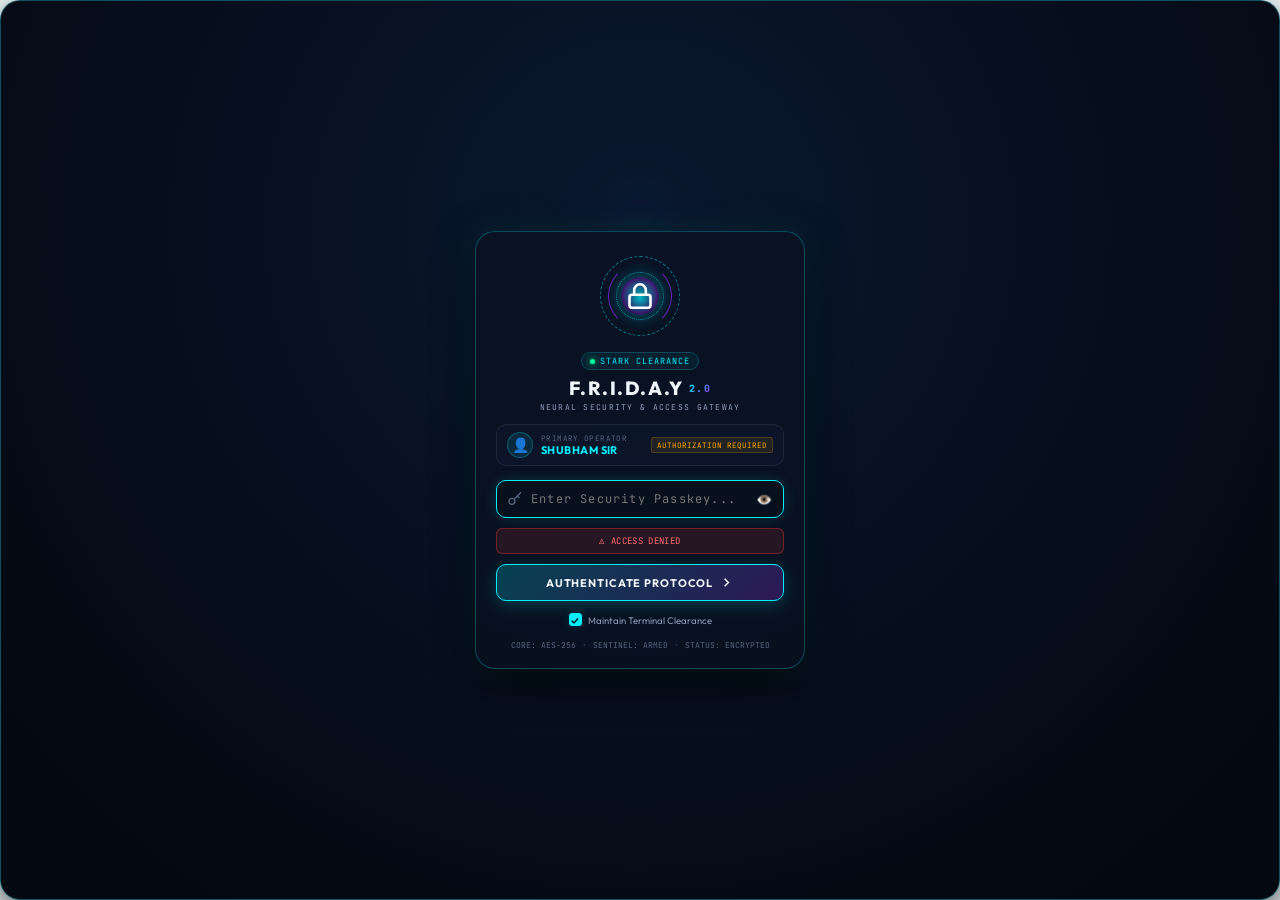
==== interface/index.html @ 2298be8c "production" ====
<!DOCTYPE html>
<html lang="en">
<head>
  <meta charset="UTF-8">
  <meta name="viewport" content="width=device-width, initial-scale=1.0">
  <title>F.R.I.D.A.Y</title>
  <link rel="preconnect" href="https://fonts.googleapis.com">
  <link rel="preconnect" href="https://fonts.gstatic.com" crossorigin>
  <link href="https://fonts.googleapis.com/css2?family=JetBrains+Mono:wght@400;500;700&family=Outfit:wght@300;400;500;600;700;800&display=swap" rel="stylesheet">
  <link rel="stylesheet" href="style.css">
</head>
<body class="mode-full theme-cyan">
  <!-- MINI FLOATING ORB (Visible when collapsed to corner) -->
  <div id="mini-orb-container" class="mini-orb-container" title="Click to open F.R.I.D.A.Y (Ctrl + Space)">
    <div class="mini-orb-halo"></div>
    <div class="mini-orb-core">
      <div class="mini-orb-ring ring-1"></div>
      <div class="mini-orb-ring ring-2"></div>
      <div class="mini-orb-nucleus"></div>
    </div>
  </div>

  <!-- FULL INTERACTIVE HUD PANEL -->
  <div id="widget-container" class="widget-container">
    <!-- DRAGGABLE HUD HEADER -->
    <header class="hud-header pywebview-drag-region">
      <div class="hud-branding">
        <div class="hud-logo-icon">
          <span class="arc-core-dot"></span>
        </div>
        <div class="hud-title-wrap">
          <div class="hud-title">F.R.I.D.A.Y<span class="hud-version">2.0</span></div>
          <div class="hud-subtitle">NEURAL INTERFACE ONLINE</div>
        </div>
      </div>

      <div class="hud-controls">
        <span class="hotkey-pill" title="Summon or dismiss anywhere">Ctrl+Space</span>

        <!-- EXPAND / SHRINK TOGGLE BUTTON -->
        <button id="btn-expand" class="ctrl-btn" title="Expand UI (Enlarge Workspace) / Shrink to Corner">
          <svg class="icon-expand" width="14" height="14" viewBox="0 0 24 24" fill="none" stroke="currentColor" stroke-width="2.2">
            <path d="M15 3h6v6M9 21H3v-6M21 3l-7 7M3 21l7-7"/>
          </svg>
          <svg class="icon-shrink hidden" width="14" height="14" viewBox="0 0 24 24" fill="none" stroke="currentColor" stroke-width="2.2">
            <path d="M4 14h6v6M20 10h-6V4M10 14L3 21M14 10l7-7"/>
          </svg>
        </button>

        <!-- LOCK TERMINAL BUTTON -->
        <button id="btn-lock" class="ctrl-btn" title="Lock Terminal (Security Gateway)">
          <svg width="14" height="14" viewBox="0 0 24 24" fill="none" stroke="currentColor" stroke-width="2.2">
            <rect x="3" y="11" width="18" height="11" rx="2" ry="2"/>
            <path d="M7 11V7a5 5 0 0 1 10 0v4"/>
          </svg>
        </button>

        <!-- MINI ORB COLLAPSE BUTTON -->
        <button id="btn-collapse" class="ctrl-btn" title="Collapse to Corner Orb">
          <svg width="14" height="14" viewBox="0 0 24 24" fill="none" stroke="currentColor" stroke-width="2.2">
            <circle cx="12" cy="12" r="8"/>
            <circle cx="12" cy="12" r="3"/>
          </svg>
        </button>

        <!-- MINIMIZE BUTTON -->
        <button id="btn-minimize" class="ctrl-btn" title="Hide (Press Ctrl+Space to reopen)">
          <svg width="14" height="14" viewBox="0 0 24 24" fill="none" stroke="currentColor" stroke-width="2.2"><line x1="5" y1="12" x2="19" y2="12"/></svg>
        </button>

        <!-- CLOSE BUTTON -->
        <button id="btn-close" class="ctrl-btn close-btn" title="Dismiss Widget">
          <svg width="14" height="14" viewBox="0 0 24 24" fill="none" stroke="currentColor" stroke-width="2.2"><line x1="18" y1="6" x2="6" y2="18"/><line x1="6" y1="6" x2="18" y2="18"/></svg>
        </button>
      </div>
    </header>

    <!-- HOLOGRAPHIC AUTHENTICATION GATEWAY (LOGIN OVERLAY) -->
    <div id="auth-login-overlay" class="auth-login-overlay">
      <div class="auth-scanline"></div>
      <div class="auth-card">
        <!-- HOLOGRAPHIC ARC REACTOR LOCK CORE -->
        <div class="auth-arc-hero">
          <div class="auth-holo-ring ring-outer"></div>
          <div class="auth-holo-ring ring-mid"></div>
          <div class="auth-holo-ring ring-inner"></div>
          <div class="auth-holo-core">
            <div class="auth-lock-symbol">
              <svg width="28" height="28" viewBox="0 0 24 24" fill="none" stroke="currentColor" stroke-width="2.2">
                <rect x="3" y="11" width="18" height="11" rx="2" ry="2"/>
                <path d="M7 11V7a5 5 0 0 1 10 0v4"/>
              </svg>
            </div>
          </div>
        </div>

        <div class="auth-branding-header">
          <div class="auth-security-badge">
            <span class="auth-pulse-dot"></span>
            <span>STARK CLEARANCE</span>
          </div>
          <h1 class="auth-main-title">F.R.I.D.A.Y <span class="auth-version-pill">2.0</span></h1>
          <p class="auth-sub-title">NEURAL SECURITY &amp; ACCESS GATEWAY</p>
        </div>

        <div class="auth-operator-card">
          <div class="auth-op-avatar">👤</div>
          <div class="auth-op-details">
            <span class="auth-op-label">PRIMARY OPERATOR</span>
            <span class="auth-op-name" id="auth-operator-name">SHUBHAM SIR</span>
          </div>
          <span class="auth-op-status">AUTHORIZATION REQUIRED</span>
        </div>

        <!-- AUTHENTICATION INPUT FORM -->
        <form id="auth-form" class="auth-input-form" onsubmit="return false;">
          <div class="auth-input-container">
            <div class="auth-input-icon">
              <svg width="16" height="16" viewBox="0 0 24 24" fill="none" stroke="currentColor" stroke-width="2">
                <circle cx="7.5" cy="15.5" r="4.5"/>
                <path d="M21 2l-9.6 9.6"/>
                <path d="M15.5 7.5l3 3"/>
              </svg>
            </div>
            <input 
              type="password" 
              id="auth-password-input" 
              class="auth-password-input" 
              placeholder="Enter Security Passkey..." 
              autocomplete="current-password"
              spellcheck="false"
              autofocus
            />
            <button type="button" id="btn-auth-toggle-pwd" class="auth-eye-btn" title="Show / Hide Passkey">👁️</button>
          </div>

          <div id="auth-alert-box" class="auth-alert-box hidden">
            <span class="auth-alert-icon">⚠️</span>
            <span id="auth-alert-msg">ACCESS DENIED</span>
          </div>

          <button type="submit" id="btn-auth-submit" class="auth-submit-btn">
            <span class="auth-btn-shine"></span>
            <span class="auth-btn-content">
              <span class="auth-btn-text">AUTHENTICATE PROTOCOL</span>
              <svg width="15" height="15" viewBox="0 0 24 24" fill="none" stroke="currentColor" stroke-width="2.5">
                <polyline points="9 18 15 12 9 6"/>
              </svg>
            </span>
          </button>

          <div class="auth-options-row">
            <label class="auth-remember-wrap" title="Keep session unlocked until locked manually">
              <input type="checkbox" id="auth-remember-check" checked>
              <span class="auth-custom-check"></span>
              <span>Maintain Terminal Clearance</span>
            </label>
          </div>
        </form>

        <div class="auth-security-footer">
          <span class="footer-telemetry-tag">CORE: AES-256</span>
          <span class="footer-telemetry-sep">•</span>
          <span class="footer-telemetry-tag">SENTINEL: ARMED</span>
          <span class="footer-telemetry-sep">•</span>
          <span class="footer-telemetry-tag">STATUS: ENCRYPTED</span>
        </div>
      </div>
    </div>

    <!-- HOLOGRAPHIC NAVIGATION BAR (PAGE TABS) -->
    <nav class="hud-nav-bar" id="hud-nav-bar">
      <button class="nav-tab active" data-view="core" id="tab-core" title="Holographic Arc Core">
        <span class="tab-icon">
          <svg width="15" height="15" viewBox="0 0 24 24" fill="none" stroke="currentColor" stroke-width="2">
            <circle cx="12" cy="12" r="9"/>
            <circle cx="12" cy="12" r="4"/>
            <line x1="12" y1="2" x2="12" y2="6"/>
            <line x1="12" y1="18" x2="12" y2="22"/>
            <line x1="2" y1="12" x2="6" y2="12"/>
            <line x1="18" y1="12" x2="22" y2="12"/>
          </svg>
        </span>
        <span class="tab-label">Home</span>
        <span class="tab-glow"></span>
      </button>

      <button class="nav-tab" data-view="chat" id="tab-chat" title="AI Chatbot Interface">
        <span class="tab-icon">
          <svg width="15" height="15" viewBox="0 0 24 24" fill="none" stroke="currentColor" stroke-width="2">
            <path d="M21 15a2 2 0 0 1-2 2H7l-4 4V5a2 2 0 0 1 2-2h14a2 2 0 0 1 2 2z"/>
          </svg>
        </span>
        <span class="tab-label">Chatbot</span>
        <span class="tab-glow"></span>
      </button>

      <button class="nav-tab" data-view="live" id="tab-live" title="Live Multimodal Vision Mode">
        <span class="tab-icon">
          <svg width="15" height="15" viewBox="0 0 24 24" fill="none" stroke="currentColor" stroke-width="2">
            <path d="M23 7l-7 5 7 5V7z"/>
            <rect x="1" y="5" width="15" height="14" rx="2" ry="2"/>
          </svg>
        </span>
        <span class="tab-label">Live</span>
        <span class="tab-glow"></span>
      </button>

      <button class="nav-tab" data-view="settings" id="tab-settings" title="Assistant Settings">
        <span class="tab-icon">
          <svg width="15" height="15" viewBox="0 0 24 24" fill="none" stroke="currentColor" stroke-width="2">
            <circle cx="12" cy="12" r="3"/>
            <path d="M19.4 15a1.65 1.65 0 0 0 .33 1.82l.06.06a2 2 0 0 1 0 2.83 2 2 0 0 1-2.83 0l-.06-.06a1.65 1.65 0 0 0-1.82-.33 1.65 1.65 0 0 0-1 1.51V21a2 2 0 0 1-2 2 2 2 0 0 1-2-2v-.09A1.65 1.65 0 0 0 9 19.4a1.65 1.65 0 0 0-1.82.33l-.06.06a2 2 0 0 1-2.83 0 2 2 0 0 1 0-2.83l.06-.06a1.65 1.65 0 0 0 .33-1.82 1.65 1.65 0 0 0-1.51-1H3a2 2 0 0 1-2-2 2 2 0 0 1 2-2h.09A1.65 1.65 0 0 0 4.6 9a1.65 1.65 0 0 0-.33-1.82l-.06-.06a2 2 0 0 1 0-2.83 2 2 0 0 1 2.83 0l.06.06a1.65 1.65 0 0 0 1.82.33H9a1.65 1.65 0 0 0 1-1.51V3a2 2 0 0 1 2-2 2 2 0 0 1 2 2v.09a1.65 1.65 0 0 0 1 1.51 1.65 1.65 0 0 0 1.82-.33l.06-.06a2 2 0 0 1 2.83 0 2 2 0 0 1 0 2.83l-.06.06a1.65 1.65 0 0 0-.33 1.82V9a1.65 1.65 0 0 0 1.51 1H21a2 2 0 0 1 2 2 2 2 0 0 1-2 2h-.09a1.65 1.65 0 0 0-1.51 1z"/>
          </svg>
        </span>
        <span class="tab-label">Settings</span>
        <span class="tab-glow"></span>
      </button>

      <button class="nav-tab" data-view="profile" id="tab-profile" title="Operator Profile">
        <span class="tab-icon">
          <svg width="15" height="15" viewBox="0 0 24 24" fill="none" stroke="currentColor" stroke-width="2">
            <path d="M20 21v-2a4 4 0 0 0-4-4H8a4 4 0 0 0-4 4v2"/>
            <circle cx="12" cy="7" r="4"/>
          </svg>
        </span>
        <span class="tab-label">Profile</span>
        <span class="tab-glow"></span>
      </button>
      <div class="nav-indicator" id="nav-indicator"></div>
    </nav>

    <!-- STATUS TELEMETRY STRIP -->
    <div class="telemetry-bar">
      <div class="telemetry-item">
        <span class="pulse-dot green" id="status-pulse-dot"></span>
        <span id="tel-status">SYSTEM NOMINAL</span>
      </div>
      <div class="telemetry-item">
        <svg width="12" height="12" viewBox="0 0 24 24" fill="none" stroke="currentColor" stroke-width="2"><rect x="1" y="6" width="18" height="12" rx="2"/><line x1="23" y1="11" x2="23" y2="13"/></svg>
        <span id="tel-battery">BATTERY: --%</span>
      </div>
      <div class="telemetry-item" id="tel-mode-indicator">
        <span class="mode-badge" id="tel-mode-badge">NEURAL ONLINE</span>
      </div>
    </div>

    <!-- MAIN VIEWS CONTAINER -->
    <main class="views-wrapper" id="views-wrapper">
      
      <!-- ============================================================== -->
      <!-- VIEW 1: ANIMATED GLOWING UI (HOME / CORE HUD) -->
      <!-- ============================================================== -->
      <section class="view-pane active" id="view-core">
        <div class="core-view-container">
          
          <!-- HOLOGRAPHIC ARC REACTOR HERO STAGE -->
          <div class="arc-reactor-stage" id="arc-reactor-stage">
            <div class="hud-holo-ring ring-outer"></div>
            <div class="hud-holo-ring ring-ticks"></div>
            <div class="hud-holo-ring ring-mid"></div>
            <div class="hud-holo-ring ring-counter"></div>

            <!-- Glowing Canvas for Plasma Vortex & Particles -->
            <div class="arc-canvas-box">
              <canvas id="orb-canvas" width="340" height="190"></canvas>
            </div>

            <!-- Central Interactive Core Orb Button -->
            <div class="arc-core-nucleus-btn" id="btn-core-voice" title="Click to Speak or Summon F.R.I.D.A.Y">
              <div class="nucleus-wave-ring wave-1"></div>
              <div class="nucleus-wave-ring wave-2"></div>
              <div class="nucleus-inner-orb">
                <span class="nucleus-symbol"></span>
              </div>
            </div>

            <!-- State HUD Badge -->
            <div class="arc-state-badge" id="orb-state-badge">
              <span class="state-beacon"></span>
              <span id="orb-state-text">F.R.I.D.A.Y</span>
            </div>
          </div>

          <!-- AUDIO FREQUENCY VISUALIZER STRIP -->
          <div class="frequency-visualizer-container">
            <canvas id="freq-canvas" width="340" height="32"></canvas>
          </div>

          <!-- OPERATING PROTOCOL / MODE SELECTOR (1-Click Mode Shifting) -->
          <div class="mode-selector-wrapper">
            <div class="mode-selector-label">
              <div class="mode-label-left">
                <span class="mode-active-dot"></span>
                <span class="mode-title-text">ACTIVE MODE:</span>
                <span class="active-mode-badge" id="hud-active-mode-badge">TEXT</span>
              </div>
              <div class="mode-status-info" id="mode-status-info">Ready for directives</div>
            </div>
            <div class="mode-pills-grid">
              <button class="mode-pill-btn active" data-mode="text" id="pill-mode-text" title="Keyboard Text Command Mode">
                <span class="pill-icon">⌨️</span>
                <span class="pill-text">Text</span>
              </button>
              <button class="mode-pill-btn" data-mode="voice" id="pill-mode-voice" title="Direct Speech Recognition Mode">
                <span class="pill-icon">🎙️</span>
                <span class="pill-text">Voice</span>
              </button>
              <button class="mode-pill-btn" data-mode="wakeword" id="pill-mode-wakeword" title="Hands-Free Background 'Hey Friday' Listener">
                <span class="pill-icon">⚡</span>
                <span class="pill-text">Wake-Word</span>
              </button>
            </div>

            <!-- Active Live Vision Ticker / Stop Pill (Visible only when live mode is active) -->
            <div class="live-active-banner hidden" id="live-active-banner">
              <div class="live-pulse-anim"></div>
              <span class="live-feed-text" id="live-feed-status-text">LIVE MULTIMODAL STREAM ACTIVE</span>
              <button class="live-stop-btn" id="btn-stop-live" title="Stop Live Vision Stream">Stop Feed ✕</button>
            </div>
          </div>

          <!-- SYSTEM TELEMETRY HUD TILES -->
          <div class="telemetry-grid">
            <div class="tel-card">
              <span class="tel-label">CPU LOAD</span>
              <span class="tel-val" id="tel-cpu">OPTIMAL</span>
            </div>
            <div class="tel-card">
              <span class="tel-label">SENTINEL</span>
              <span class="tel-val highlight" id="tel-sentinel">ONLINE</span>
            </div>
            <div class="tel-card">
              <span class="tel-label">SYSTEM TOOLS</span>
              <span class="tel-val" id="tel-tools">42 ACTIVE</span>
            </div>
            <div class="tel-card">
              <span class="tel-label">SECURITY</span>
              <span class="tel-val level" id="tel-security">SECURED</span>
            </div>
          </div>

          <!-- QUICK VOICE ACTION TILES -->
          <div class="action-grid-title">RAPID DIRECTIVES</div>
          <div class="quick-action-grid">
            <button class="action-tile" data-action="briefing">
              <span class="tile-icon">🌅</span>
              <div class="tile-text">
                <span class="tile-name">Executive Briefing</span>
                <span class="tile-sub">Daily Schedule & News</span>
              </div>
            </button>
            <button class="action-tile" data-prompt="What is your current system status, CPU load, and battery?">
              <span class="tile-icon">⚡</span>
              <div class="tile-text">
                <span class="tile-name">System Diagnostics</span>
                <span class="tile-sub">Battery, CPU, Memory</span>
              </div>
            </button>
            <button class="action-tile" data-prompt="Take a screenshot of my screen right now.">
              <span class="tile-icon">📸</span>
              <div class="tile-text">
                <span class="tile-name">Screen Capture</span>
                <span class="tile-sub">Instant Screenshot</span>
              </div>
            </button>
            <button class="action-tile" data-prompt="What is the latest headline news today?">
              <span class="tile-icon">🌐</span>
              <div class="tile-text">
                <span class="tile-name">Live Intel / News</span>
                <span class="tile-sub">Search Web & Feeds</span>
              </div>
            </button>
            <button class="action-tile" data-prompt="What is the weather forecast right now?">
              <span class="tile-icon">🌤️</span>
              <div class="tile-text">
                <span class="tile-name">Weather Report</span>
                <span class="tile-sub">Forecast & Climate</span>
              </div>
            </button>
            <button class="action-tile" data-action="open-chat">
              <span class="tile-icon">💬</span>
              <div class="tile-text">
                <span class="tile-name">Launch Chatbot</span>
                <span class="tile-sub">Interactive Conversation</span>
              </div>
            </button>
          </div>

          <!-- QUICK QUERY PROMPT DOCK (Direct from Core view) -->
          <div class="core-input-pill">
            <input type="text" id="core-quick-input" placeholder="Type a directive or click Arc Core to speak..." autocomplete="off">
            <button id="btn-core-send" class="core-send-btn" title="Send Directive">
              <svg width="15" height="15" viewBox="0 0 24 24" fill="none" stroke="currentColor" stroke-width="2.5"><polyline points="9 18 15 12 9 6"/></svg>
            </button>
          </div>

        </div>
      </section>

      <!-- ============================================================== -->
      <!-- VIEW 2: DEDICATED CHATBOT PAGE -->
      <!-- ============================================================== -->
      <section class="view-pane" id="view-chat">
        <div class="chat-view-container">
          
          <!-- LIVE TOOL EXECUTION TICKER -->
          <div id="tool-activity-banner" class="tool-activity-banner hidden">
            <div class="tool-spinner"></div>
            <div class="tool-info">
              <span class="tool-label">EXECUTING DIRECTIVE</span>
              <span id="tool-name-text" class="tool-name">Search Web...</span>
            </div>
          </div>

          <!-- REALTIME SPEECH INTERRUPTER BANNER -->
          <div id="chat-interrupter-banner" class="chat-interrupter-banner hidden" title="Click or Press Esc to Interrupt Speech">
            <div class="interrupter-left">
              <span class="pulse-dot red" style="background:#ff0055; box-shadow:0 0 8px #ff0055;"></span>
              <span id="speaking-preview-text">🔊 F.R.I.D.A.Y IS SPEAKING...</span>
            </div>
            <div class="interrupter-action">
              <span>⏹️ STOP SPEECH (Esc)</span>
            </div>
          </div>

          <!-- CONVERSATION CHAT FEED -->
          <div class="chat-viewport" id="chat-viewport">
            <div class="chat-messages" id="chat-messages">
              <div class="message-row assistant-row" data-raw-text="Good day, Sir. All cognitive neural networks, tool guards, and background sentinels are operational. How may I assist you today? You can type your command below, speak with the mic, or shift operating modes anytime.">
                <div class="avatar-cell">
                  <div class="assistant-avatar">
                    <span class="avatar-glow"></span>
                    <span class="avatar-letter">F</span>
                  </div>
                </div>
                <div class="message-content">
                  <div class="message-sender">
                    <span>F.R.I.D.A.Y</span>
                    <span class="msg-time">Online</span>
                    <div class="msg-actions-group">
                      <button class="msg-copy-btn" title="Copy response" data-copy-type="assistant" aria-label="Copy response">
                        <svg class="copy-icon" width="12" height="12" viewBox="0 0 24 24" fill="none" stroke="currentColor" stroke-width="2">
                          <rect x="9" y="9" width="13" height="13" rx="2" ry="2"></rect>
                          <path d="M5 15H4a2 2 0 0 1-2-2V4a2 2 0 0 1 2-2h9a2 2 0 0 1 2 2v1"></path>
                        </svg>
                        <svg class="check-icon hidden" width="12" height="12" viewBox="0 0 24 24" fill="none" stroke="currentColor" stroke-width="2.5">
                          <polyline points="20 6 9 17 4 12"></polyline>
                        </svg>
                        <span class="copy-tooltip">Copy Response</span>
                      </button>
                    </div>
                  </div>
                  <div class="message-bubble assistant-bubble">
                    <p>Good day, Sir. All cognitive neural networks, tool guards, and background sentinels are operational.</p>
                    <p class="sub-text">How may I assist you today? You can type your command below, speak with the mic, or shift operating modes anytime.</p>
                  </div>
                </div>
              </div>
            </div>
          </div>

          <!-- QUICK ACTION CHIPS -->
          <div class="quick-chips-scroll">
            <button class="chip-btn" data-action="briefing">
              <span>🌅</span> Morning Briefing
            </button>
            <button class="chip-btn" data-prompt="What is your current system and battery status?">
              <span>⚡</span> System Status
            </button>
            <button class="chip-btn" data-prompt="What is the current weather forecast?">
              <span>🌤️</span> Weather
            </button>
            <button class="chip-btn" data-prompt="Take a screenshot of my current screen.">
              <span>📸</span> Screenshot
            </button>
            <button class="chip-btn" data-action="clear-chat">
              <span>🧹</span> Clear Chat
            </button>
          </div>

          <!-- CHAT INPUT DOCK -->
          <div class="hud-footer">
            <div class="input-glow-wrapper">
              <textarea
                id="query-input"
                class="query-input"
                placeholder="Ask F.R.I.D.A.Y anything, or speak... (Enter to send)"
                rows="1"
                autocomplete="off"
              ></textarea>

              <div class="footer-actions">
                <!-- Voice Recognition Mic Toggle -->
                <button id="btn-mic" class="action-btn mic-btn" title="Hold or Click to Speak">
                  <div class="mic-ripple"></div>
                  <svg class="mic-icon" width="18" height="18" viewBox="0 0 24 24" fill="none" stroke="currentColor" stroke-width="2">
                    <path d="M12 2a3 3 0 0 0-3 3v7a3 3 0 0 0 6 0V5a3 3 0 0 0-3 3z"/>
                    <path d="M19 10v2a7 7 0 0 1-14 0v-2"/>
                    <line x1="12" y1="19" x2="12" y2="22"/>
                    <line x1="8" y1="22" x2="16" y2="22"/>
                  </svg>
                </button>

                <!-- Audio Voice Toggle (TTS Mute/Unmute) -->
                <button id="btn-audio-toggle" class="action-btn audio-btn active" title="Toggle Voice Output (Speaking ON)">
                  <svg class="sound-on" width="18" height="18" viewBox="0 0 24 24" fill="none" stroke="currentColor" stroke-width="2">
                    <polygon points="11 5 6 9 2 9 2 15 6 15 11 19 11 5"/>
                    <path d="M19.07 4.93a10 10 0 0 1 0 14.14M15.54 8.46a5 5 0 0 1 0 7.07"/>
                  </svg>
                  <svg class="sound-off hidden" width="18" height="18" viewBox="0 0 24 24" fill="none" stroke="currentColor" stroke-width="2">
                    <polygon points="11 5 6 9 2 9 2 15 6 15 11 19 11 5"/>
                    <line x1="23" y1="9" x2="17" y2="15"/>
                    <line x1="17" y1="9" x2="23" y2="15"/>
                  </svg>
                </button>

                <!-- Submit / Send Button -->
                <button id="btn-send" class="action-btn send-btn" title="Send Directive (Enter)">
                  <svg width="18" height="18" viewBox="0 0 24 24" fill="none" stroke="currentColor" stroke-width="2.2">
                    <line x1="22" y1="2" x2="11" y2="13"/>
                    <polygon points="22 2 15 22 11 13 2 9 22 2"/>
                  </svg>
                </button>
              </div>
            </div>
          </div>

        </div>
      </section>

      <!-- ============================================================== -->
      <!-- VIEW 3: DEDICATED LIVE MULTIMODAL VISION MODE -->
      <!-- ============================================================== -->
      <section class="view-pane" id="view-live">
        <div class="live-view-container">
          <!-- F.R.I.D.A.Y HOLOGRAPHIC HUD HERO STAGE -->
          <div class="live-hud-stage arc-reactor-stage live-hud-reactor" id="live-hud-stage">
            <div class="hud-holo-ring ring-outer"></div>
            <div class="hud-holo-ring ring-ticks"></div>
            <div class="hud-holo-ring ring-mid"></div>
            <div class="hud-holo-ring ring-counter"></div>

            <!-- Central Interactive Core Orb Button -->
            <div class="arc-core-nucleus-btn live-hud-nucleus" id="btn-live-hud-core" title="F.R.I.D.A.Y Live HUD Core">
              <div class="nucleus-wave-ring wave-1"></div>
              <div class="nucleus-wave-ring wave-2"></div>
              <div class="nucleus-inner-orb">
                <span class="nucleus-symbol"></span>
              </div>
            </div>
          </div>

          <!-- CURRENT USER QUERY DISPLAY (Directly below Live HUD) -->
          <div class="live-user-query-container" id="live-user-query-container">
            <div class="live-query-header">
              <div class="live-query-header-left">
                <span class="live-query-pulse"></span>
                <span class="live-query-title">CURRENT USER QUERY</span>
              </div>
              <span class="live-query-source-badge" id="live-query-source-badge">STANDBY</span>
            </div>
            <div class="live-query-body">
              <span class="live-query-quote-mark">“</span>
              <p class="live-query-text empty" id="live-user-query-display">Awaiting voice or text directive...</p>
            </div>
          </div>

          <!-- Video Source Selector & Start / Stop Controls -->
          <div class="live-source-card">
            <div class="live-source-header">
              <span class="live-source-label">MULTIMODAL VISION SOURCE</span>
              <div class="live-telemetry-tag">
                <span class="live-status-dot" id="live-indicator-dot"></span>
                <span id="live-stream-status-badge">STATUS: STANDBY // IDLE</span>
              </div>
            </div>
            <div class="live-source-options">
              <button class="live-source-btn active" id="btn-src-screen" data-src="screen">
                <span class="src-icon">🖥️</span>
                <span class="src-name">Screen Vision</span>
              </button>
              <button class="live-source-btn" id="btn-src-camera" data-src="camera">
                <span class="src-icon">📷</span>
                <span class="src-name">Camera Stream</span>
              </button>
            </div>

            <div class="live-ctrl-actions">
              <button class="live-action-btn start-stream" id="btn-live-stream-start">
                <span>⚡</span> START LIVE STREAM
              </button>
              <button class="live-action-btn stop-stream" id="btn-live-stream-stop" disabled>
                <span>✕</span> TERMINATE STREAM
              </button>
            </div>
          </div>

          <!-- Live Interactive Command & Directive Input Bar -->
          <div class="live-input-bar">
            <span class="live-input-icon">⌨️</span>
            <input type="text" id="live-text-input" placeholder="Type directive to Friday in Live Mode..." autocomplete="off" />
            <button id="btn-live-send" title="Send Directive to Friday in Live Mode">
              <svg width="15" height="15" viewBox="0 0 24 24" fill="none" stroke="currentColor" stroke-width="2.5">
                <line x1="22" y1="2" x2="11" y2="13"/>
                <polygon points="22 2 15 22 11 13 2 9 22 2"/>
              </svg>
            </button>
          </div>

        </div>
      </section>

      <!-- ============================================================== -->
      <!-- VIEW 4: ASSISTANT SETTINGS & FULL API CONFIGURATION -->
      <!-- ============================================================== -->
      <section class="view-pane" id="view-settings">
        <div class="settings-scroll-container">
          
          <!-- OPERATING PROTOCOLS SECTION -->
          <div class="settings-section-card">
            <div class="section-title">
              <span class="sec-icon">⚡</span>
              <span>Operating Mode & Protocols</span>
            </div>

            <div class="setting-row">
              <div class="setting-meta">
                <span class="setting-name">Hands-Free Wake Word</span>
                <span class="setting-desc">Listen in background for "Hey Friday" summon trigger</span>
              </div>
              <label class="hud-toggle">
                <input type="checkbox" id="setting-wakeword-enabled">
                <span class="toggle-track"></span>
              </label>
            </div>

            <div class="setting-row">
              <div class="setting-meta">
                <span class="setting-name">Multimodal Live Vision Protocol</span>
                <span class="setting-desc">Stream real-time screen or camera frames via Gemini</span>
              </div>
              <div class="settings-btn-group">
                <button class="mini-hud-btn" id="btn-start-screen-vision">🖥️ Screen</button>
                <button class="mini-hud-btn" id="btn-start-camera-vision">📷 Camera</button>
              </div>
            </div>

            <div class="setting-row">
              <div class="setting-meta">
                <span class="setting-name">Proactive Executive Briefing</span>
                <span class="setting-desc">Trigger comprehensive audio-visual status overview</span>
              </div>
              <button class="mini-hud-btn" id="btn-trigger-briefing-settings">Launch Now</button>
            </div>

            <div class="setting-row">
              <div class="setting-meta">
                <span class="setting-name">Global Desktop Hotkey</span>
                <span class="setting-desc">Summon or dismiss anywhere on Windows</span>
              </div>
              <div class="hotkey-display-pill">Ctrl + Space</div>
            </div>
          </div>

          <!-- VOICE & SPEECH SYNTHESIS SECTION -->
          <div class="settings-section-card">
            <div class="section-title">
              <span class="sec-icon">🎙️</span>
              <span>Voice & Speech Synthesis</span>
            </div>
            
            <div class="setting-row">
              <div class="setting-meta">
                <span class="setting-name">Voice Audio Drive (TTS)</span>
                <span class="setting-desc">Enable spoken responses from F.R.I.D.A.Y</span>
              </div>
              <label class="hud-toggle">
                <input type="checkbox" id="setting-voice-enabled" checked>
                <span class="toggle-track"></span>
              </label>
            </div>

            <div class="setting-row">
              <div class="setting-meta">
                <span class="setting-name">Speech Rate</span>
                <span class="setting-desc">Voice playback speed (<span id="val-speech-rate">185</span> WPM)</span>
              </div>
              <input type="range" class="hud-slider" id="setting-speech-rate" min="130" max="240" value="185">
            </div>

            <div class="setting-row">
              <div class="setting-meta">
                <span class="setting-name">Synthesizer Pitch</span>
                <span class="setting-desc">Vocal tone frequency (<span id="val-speech-pitch">50</span>%)</span>
              </div>
              <input type="range" class="hud-slider" id="setting-speech-pitch" min="20" max="90" value="50">
            </div>

            <div class="setting-row">
              <div class="setting-meta">
                <span class="setting-name">Holographic Sound Effects (SFX)</span>
                <span class="setting-desc">Futuristic audio beeps on mode toggle & clicks</span>
              </div>
              <label class="hud-toggle">
                <input type="checkbox" id="setting-sfx-enabled" checked>
                <span class="toggle-track"></span>
              </label>
            </div>
          </div>

          <!-- FULL SYSTEM & API KEYS CONFIGURATION (CLI Replacement) -->
          <div class="settings-section-card">
            <div class="section-title">
              <span class="sec-icon">🔑</span>
              <span>API Keys & Neural Core Settings</span>
            </div>
            <p class="section-subtext">Directly configure all API integrations and credentials previously managed via command line.</p>

            <div class="api-keys-grid">
              <div class="config-field">
                <label for="cfg-llm-url">LLM Provider Service URL</label>
                <input type="text" id="cfg-llm-url" class="hud-text-input" placeholder="e.g. https://api.openai.com/v1 or Groq/OpenRouter">
              </div>

              <div class="config-field">
                <label for="cfg-llm-model">Neural Model Name</label>
                <input type="text" id="cfg-llm-model" class="hud-text-input" placeholder="e.g. gpt-4o, llama-3.3-70b-versatile">
              </div>

              <div class="config-field">
                <label for="cfg-llm-key">Primary LLM API Key</label>
                <div class="input-with-toggle">
                  <input type="password" id="cfg-llm-key" class="hud-text-input" placeholder="Enter LLM API Key">
                  <button type="button" class="eye-toggle-btn" data-target="cfg-llm-key">👁️</button>
                </div>
              </div>

              <div class="config-field">
                <label for="cfg-openrouter-key">OpenRouter API Key (Quota Failover / Multi-Model)</label>
                <div class="input-with-toggle">
                  <input type="password" id="cfg-openrouter-key" class="hud-text-input" placeholder="Enter OpenRouter API Key">
                  <button type="button" class="eye-toggle-btn" data-target="cfg-openrouter-key">👁️</button>
                </div>
              </div>

              <div class="config-field">
                <label for="cfg-gemini-key">Gemini API Key (Live Vision)</label>
                <div class="input-with-toggle">
                  <input type="password" id="cfg-gemini-key" class="hud-text-input" placeholder="Enter Google Gemini API Key">
                  <button type="button" class="eye-toggle-btn" data-target="cfg-gemini-key">👁️</button>
                </div>
              </div>

              <div class="config-field">
                <label for="cfg-weather-key">Weather API Key</label>
                <input type="text" id="cfg-weather-key" class="hud-text-input" placeholder="OpenWeatherMap API Key">
              </div>

              <div class="config-field">
                <label for="cfg-tavily-key">Tavily Web Search Key</label>
                <input type="text" id="cfg-tavily-key" class="hud-text-input" placeholder="Tavily API Key">
              </div>

              <div class="config-field">
                <label for="cfg-news-key">News API Key</label>
                <input type="text" id="cfg-news-key" class="hud-text-input" placeholder="NewsAPI Key">
              </div>

              <div class="config-field">
                <label for="cfg-agent-pass">Agent Security Password</label>
                <input type="password" id="cfg-agent-pass" class="hud-text-input" placeholder="Optional Auth Password">
              </div>
            </div>

            <button class="settings-btn primary full-w" id="btn-save-api-config">Save & Synchronize API Credentials</button>
            <div class="settings-toast hidden" id="api-config-toast">✓ Credentials Synchronized with config.json</div>
          </div>

          <!-- THEME SELECTION SECTION -->
          <div class="settings-section-card">
            <div class="section-title">
              <span class="sec-icon">🎨</span>
              <span>Holographic Glow Theme</span>
            </div>
            
            <div class="theme-picker-grid">
              <div class="theme-option" data-theme="gold">
                <div class="theme-color-dot dot-gold"></div>
                <span class="theme-name">Stark Gold</span>
              </div>
              <div class="theme-option" data-theme="purple">
                <div class="theme-color-dot dot-purple"></div>
                <span class="theme-name">Amethyst</span>
              </div>
              <div class="theme-option" data-theme="green">
                <div class="theme-color-dot dot-green"></div>
                <span class="theme-name">Matrix Green</span>
              </div>
              <div class="theme-option" data-theme="dark-sky-blue">
                <div class="theme-color-dot dot-dark-sky-blue"></div>
                <span class="theme-name">Dark Sky Blue</span>
              </div>
            </div>
          </div>

          <!-- SAVE & STATUS ACTIONS -->
          <div class="settings-actions-bar">
            <button class="settings-btn secondary" id="btn-reset-settings">Restore Defaults</button>
            <button class="settings-btn primary" id="btn-save-settings">Save Configurations</button>
          </div>
          <div class="settings-toast hidden" id="settings-toast">✓ Configurations Applied & Synchronized</div>

        </div>
      </section>

      <!-- ============================================================== -->
      <!-- VIEW 4: USER PROFILE & REMINDERS / TASKS -->
      <!-- ============================================================== -->
      <section class="view-pane" id="view-profile">
        <div class="profile-scroll-container">
          
          <!-- HOLOGRAPHIC OPERATOR ID CARD -->
          <div class="operator-badge-card">
            <div class="badge-avatar-wrap">
              <div class="avatar-ring-outer"></div>
              <div class="avatar-ring-inner"></div>
              <div class="avatar-core-icon">👤</div>
            </div>
            <div class="badge-info">
              <div class="badge-role-pill">AUTHORIZED OPERATOR</div>
              <div class="badge-name" id="profile-display-name">Sir</div>
              <div class="badge-clearance">STARK SECURITY CLEARANCE LEVEL 5</div>
              <div class="badge-system-id" id="profile-system-host">DESKTOP-NEURAL</div>
            </div>
          </div>

          <!-- ACTIVE REMINDERS SECTION -->
          <div class="profile-section-card">
            <div class="section-title memory-title">
              <div class="sec-title-left">
                <span class="sec-icon">⏰</span>
                <span>Scheduled Reminders</span>
              </div>
              <button class="mini-hud-btn" id="btn-refresh-reminders">Refresh ⟳</button>
            </div>

            <div class="reminders-list-container" id="reminders-list-container">
              <div class="memory-empty-state">No reminders scheduled. Add one below!</div>
            </div>

            <!-- New Reminder Form -->
            <div class="add-memory-box">
              <div class="add-reminder-inputs">
                <input type="text" id="add-reminder-text" class="hud-text-input" placeholder="Reminder message (e.g. Call Stark Industries)">
                <div class="reminder-time-row">
                  <input type="text" id="add-reminder-time" class="hud-text-input" placeholder="Time: e.g. Tomorrow at 8 PM, or in 30 mins">
                  <button class="mini-hud-btn primary" id="btn-submit-reminder">+ Add Reminder</button>
                </div>
              </div>
            </div>
          </div>

          <!-- TODO TASKS SECTION -->
          <div class="profile-section-card">
            <div class="section-title memory-title">
              <div class="sec-title-left">
                <span class="sec-icon">📋</span>
                <span>Todo Tasks</span>
              </div>
              <button class="mini-hud-btn" id="btn-refresh-tasks">Refresh ⟳</button>
            </div>

            <div class="tasks-list-container" id="tasks-list-container">
              <div class="memory-empty-state">No tasks in list. Add one below!</div>
            </div>

            <!-- New Task Form -->
            <div class="add-memory-box">
              <div class="add-memory-inputs">
                <input type="text" id="add-task-text" class="hud-text-input" placeholder="New task description...">
                <button class="mini-hud-btn primary" id="btn-submit-task">+ Add Task</button>
              </div>
            </div>
          </div>

          <!-- USER INFORMATION FORM -->
          <div class="profile-section-card">
            <div class="section-title">
              <span class="sec-icon">📝</span>
              <span>Operator Credentials</span>
            </div>

            <div class="profile-input-group">
              <label for="prof-input-name">Operator Call-Sign / Name</label>
              <input type="text" id="prof-input-name" class="hud-text-input" placeholder="e.g. Shubham / Sir">
            </div>

            <div class="profile-input-group">
              <label for="prof-input-email">Primary Email</label>
              <input type="email" id="prof-input-email" class="hud-text-input" placeholder="panchalshubham2015@gmail.com">
            </div>

            <div class="profile-input-group">
              <label for="prof-input-phone">Comms / Phone</label>
              <input type="text" id="prof-input-phone" class="hud-text-input" placeholder="Operator Mobile / Phone">
            </div>

            <div class="profile-actions-bar">
              <button class="settings-btn primary" id="btn-save-profile">Update Profile</button>
              <button class="settings-btn secondary" id="btn-profile-lock" title="Lock Terminal">🔒 Lock Terminal</button>
            </div>
            <div class="profile-toast hidden" id="profile-toast">✓ Profile Updated Successfully</div>
          </div>

          <!-- DYNAMIC MEMORY VAULT -->
          <div class="profile-section-card">
            <div class="section-title memory-title">
              <div class="sec-title-left">
                <span class="sec-icon">🧠</span>
                <span>Learned Memory Vault</span>
              </div>
              <span class="memory-count-badge" id="memory-count-badge">0 Learned</span>
            </div>
            <p class="section-subtext">Facts and preferences automatically preserved across sessions via RAG episodic memory.</p>

            <div class="memory-items-list" id="memory-items-list">
              <div class="memory-empty-state">No custom facts recorded yet. Teach Friday below!</div>
            </div>

            <!-- Manual Add Memory Tool -->
            <div class="add-memory-box">
              <div class="add-memory-inputs">
                <input type="text" id="add-mem-text" class="hud-text-input" placeholder="Add custom user preference or fact...">
                <select id="add-mem-type" class="hud-select mini-select">
                  <option value="preference">Preference</option>
                  <option value="fact">Fact</option>
                  <option value="habit">Habit</option>
                  <option value="goal">Goal</option>
                </select>
              </div>
              <button class="settings-btn secondary full-w" id="btn-add-memory">+ Record to Memory</button>
            </div>
          </div>

          <!-- SESSION & SENTINEL TELEMETRY -->
          <div class="profile-section-card">
            <div class="section-title">
              <span class="sec-icon">🛡️</span>
              <span>System & Protocol Telemetry</span>
            </div>
            <div class="profile-stats-grid">
              <div class="stat-box">
                <span class="stat-num" id="stat-tools-count">42</span>
                <span class="stat-label">System Tools</span>
              </div>
              <div class="stat-box">
                <span class="stat-num" id="stat-tool-guard">ACTIVE</span>
                <span class="stat-label">Tool Guard</span>
              </div>
              <div class="stat-box">
                <span class="stat-num" id="stat-daemon">ONLINE</span>
                <span class="stat-label">Daemon Sentinel</span>
              </div>
              <div class="stat-box">
                <span class="stat-num" id="stat-health">100%</span>
                <span class="stat-label">Neural Health</span>
              </div>
            </div>
          </div>

        </div>
      </section>

    </main>
  </div>

  <script src="orb.js"></script>
  <script src="app.js"></script>
</body>
</html>
---- interface/style.css ----
/* ==========================================================================
   F.R.I.D.A.Y 2.0 // HOLOGRAPHIC CYBER-HUD & NEURAL INTERFACE
   Aesthetic: Stark Industries Arc-Reactor & Apple Siri Hologram
   ========================================================================== */

:root {
  /* Dynamic Theme Accents (Default: Arc Cyan) */
  --accent-primary: #00f0ff;
  --accent-secondary: #8a2be2;
  --accent-glow: rgba(0, 240, 255, 0.45);
  --accent-glow-subtle: rgba(0, 240, 255, 0.15);
  --accent-glow-intense: 0 0 24px rgba(0, 240, 255, 0.65);
  --accent-bg-tint: rgba(0, 240, 255, 0.06);

  /* Cyber obsidian glass palette */
  --bg-obsidian: rgba(8, 13, 24, 0.92);
  --bg-obsidian-solid: #070b14;
  --bg-glass-card: rgba(14, 22, 40, 0.65);
  --bg-glass-card-hover: rgba(20, 32, 58, 0.85);
  --bg-glass-input: rgba(10, 16, 30, 0.75);

  --border-neon: rgba(0, 240, 255, 0.28);
  --border-subtle: rgba(255, 255, 255, 0.08);

  --text-primary: #f0f6fc;
  --text-muted: #8b9cb6;
  --text-dim: #54647d;

  --green-online: #00ff9d;
  --amber-alert: #ffaa00;
  --red-crimson: #ff3b30;

  --font-main: 'Outfit', -apple-system, BlinkMacSystemFont, sans-serif;
  --font-mono: 'JetBrains Mono', monospace;

  --radius-xl: 20px;
  --radius-lg: 14px;
  --radius-md: 10px;
  --radius-sm: 6px;
  --radius-full: 9999px;

  --transition-smooth: all 0.25s cubic-bezier(0.16, 1, 0.3, 1);
}

/* Theme Variations */
body.theme-gold {
  --accent-primary: #ffd700;
  --accent-secondary: #ff3b30;
  --accent-glow: rgba(255, 215, 0, 0.45);
  --accent-glow-subtle: rgba(255, 215, 0, 0.15);
  --accent-glow-intense: 0 0 24px rgba(255, 215, 0, 0.65);
  --accent-bg-tint: rgba(255, 215, 0, 0.06);
  --border-neon: rgba(255, 215, 0, 0.32);
}

body.theme-purple {
  --accent-primary: #c084fc;
  --accent-secondary: #3b82f6;
  --accent-glow: rgba(192, 132, 252, 0.45);
  --accent-glow-subtle: rgba(192, 132, 252, 0.15);
  --accent-glow-intense: 0 0 24px rgba(192, 132, 252, 0.65);
  --accent-bg-tint: rgba(192, 132, 252, 0.06);
  --border-neon: rgba(192, 132, 252, 0.32);
}

body.theme-green {
  --accent-primary: #00ff9d;
  --accent-secondary: #00b4d8;
  --accent-glow: rgba(0, 255, 157, 0.45);
  --accent-glow-subtle: rgba(0, 255, 157, 0.15);
  --accent-glow-intense: 0 0 24px rgba(0, 255, 157, 0.65);
  --accent-bg-tint: rgba(0, 255, 157, 0.06);
  --border-neon: rgba(0, 255, 157, 0.32);
}

body.theme-dark-sky-blue {
  --accent-primary: #38bdf8;
  --accent-secondary: #0284c7;
  --accent-glow: rgba(56, 189, 248, 0.45);
  --accent-glow-subtle: rgba(56, 189, 248, 0.15);
  --accent-glow-intense: 0 0 24px rgba(56, 189, 248, 0.65);
  --accent-bg-tint: rgba(56, 189, 248, 0.08);
  --border-neon: rgba(56, 189, 248, 0.35);
}

/* Base Reset */
* {
  box-sizing: border-box;
  margin: 0;
  padding: 0;
  user-select: none;
}

html, body {
  width: 100%;
  height: 100%;
  overflow: hidden;
  background: transparent !important;
  font-family: var(--font-main);
  color: var(--text-primary);
  -webkit-font-smoothing: antialiased;
}

/* Scrollbar Customization */
::-webkit-scrollbar {
  width: 5px;
  height: 5px;
}
::-webkit-scrollbar-track {
  background: transparent;
}
::-webkit-scrollbar-thumb {
  background: rgba(255, 255, 255, 0.15);
  border-radius: var(--radius-full);
}
::-webkit-scrollbar-thumb:hover {
  background: var(--accent-primary);
}

/* ==========================================================================
   MINI FLOATING ORB (Corner Pill / Collapsed Mode)
   ========================================================================== */
.mini-orb-container {
  display: none;
  position: fixed;
  top: 0;
  left: 0;
  width: 100%;
  height: 100%;
  cursor: pointer;
  z-index: 9999;
  background: transparent !important;
  background-color: transparent !important;
  border: none !important;
  outline: none !important;
  box-shadow: none !important;
  align-items: center;
  justify-content: center;
  overflow: visible;
}

body.mode-orb {
  background: transparent !important;
  background-color: transparent !important;
}

body.mode-orb .mini-orb-container {
  display: flex !important;
}

body.mode-orb .widget-container {
  display: none !important;
}

.mini-orb-halo {
  position: absolute;
  width: 84px;
  height: 84px;
  border-radius: 50%;
  background: radial-gradient(circle, rgba(0, 240, 255, 0.4) 0%, rgba(138, 43, 226, 0.2) 45%, transparent 75%);
  pointer-events: none;
  animation: orb-breathe 2.4s ease-in-out infinite;
}

.mini-orb-core {
  position: relative;
  width: 74px;
  height: 74px;
  border-radius: 50%;
  background: radial-gradient(circle at 35% 35%, #0e2246 0%, #050a18 85%);
  border: 2px solid var(--accent-primary);
  box-shadow:
    0 0 16px var(--accent-primary),
    0 0 28px rgba(0, 240, 255, 0.35),
    inset 0 0 14px rgba(0, 240, 255, 0.4);
  display: flex;
  align-items: center;
  justify-content: center;
  cursor: pointer;
  transition: transform 0.25s cubic-bezier(0.16, 1, 0.3, 1), box-shadow 0.25s ease;
}

.mini-orb-container:hover .mini-orb-core {
  transform: scale(1.05);
  box-shadow:
    0 0 24px var(--accent-primary),
    0 0 40px rgba(0, 240, 255, 0.5),
    inset 0 0 18px rgba(0, 240, 255, 0.6);
}

.mini-orb-ring {
  position: absolute;
  border-radius: 50%;
  pointer-events: none;
}

.mini-orb-ring.ring-1 {
  width: 54px;
  height: 54px;
  border: 1.5px dashed var(--accent-primary);
  opacity: 0.75;
  animation: ring-spin-cw 8s linear infinite;
}

.mini-orb-ring.ring-2 {
  width: 38px;
  height: 38px;
  border: 1.5px dotted rgba(255, 255, 255, 0.85);
  opacity: 0.55;
  animation: ring-spin-ccw 6s linear infinite;
}

.mini-orb-nucleus {
  width: 15px;
  height: 15px;
  border-radius: 50%;
  background: #ffffff;
  box-shadow:
    0 0 12px var(--accent-primary),
    0 0 22px var(--accent-primary);
  animation: nucleus-pulse 1.8s ease-in-out infinite;
  pointer-events: none;
}

/* ==========================================================================
   WIDGET MAIN CONTAINER (Interactive HUD)
   ========================================================================== */
.widget-container {
  position: relative;
  width: 100%;
  height: 100%;
  display: flex;
  flex-direction: column;
  background: rgba(9, 14, 26, 0.96);
  border: 1.2px solid var(--border-neon);
  border-radius: var(--radius-xl);
  box-shadow:
    0 12px 40px rgba(0, 0, 0, 0.8),
    0 0 25px var(--accent-glow-subtle),
    inset 0 1px 0 rgba(255, 255, 255, 0.12);
  overflow: hidden;
  transition: border-color 0.3s ease, box-shadow 0.3s ease;
}

/* Corner Cybernetic Ticks */
.widget-container::before,
.widget-container::after {
  content: '';
  position: absolute;
  width: 12px;
  height: 12px;
  pointer-events: none;
  z-index: 10;
}
.widget-container::before {
  top: 6px;
  left: 6px;
  border-top: 2px solid var(--accent-primary);
  border-left: 2px solid var(--accent-primary);
  border-top-left-radius: 8px;
}
.widget-container::after {
  bottom: 6px;
  right: 6px;
  border-bottom: 2px solid var(--accent-primary);
  border-right: 2px solid var(--accent-primary);
  border-bottom-right-radius: 8px;
}

/* ==========================================================================
   HUD DRAGGABLE HEADER
   ========================================================================== */
.hud-header {
  height: 48px;
  min-height: 48px;
  padding: 0 12px;
  display: flex;
  align-items: center;
  justify-content: space-between;
  border-bottom: 1px solid var(--border-subtle);
  background: rgba(10, 16, 28, 0.55);
  cursor: grab;
  z-index: 30;
}
.hud-header:active {
  cursor: grabbing;
}

.hud-branding {
  display: flex;
  align-items: center;
  gap: 10px;
}

.hud-logo-icon {
  width: 24px;
  height: 24px;
  border-radius: 50%;
  border: 1.5px solid var(--border-neon);
  background: radial-gradient(circle, var(--accent-glow) 0%, rgba(0,0,0,0.8) 80%);
  box-shadow: 0 0 10px var(--accent-glow);
  display: flex;
  align-items: center;
  justify-content: center;
}

.arc-core-dot {
  width: 8px;
  height: 8px;
  border-radius: 50%;
  background: #ffffff;
  box-shadow: 0 0 8px var(--accent-primary);
  animation: nucleus-pulse 2s ease-in-out infinite;
}

.hud-title-wrap {
  display: flex;
  flex-direction: column;
}

.hud-title {
  font-size: 13px;
  font-weight: 800;
  letter-spacing: 1.5px;
  color: #ffffff;
  display: flex;
  align-items: center;
  gap: 5px;
}

.hud-version {
  font-family: var(--font-mono);
  font-size: 9px;
  font-weight: 700;
  padding: 1px 4px;
  border-radius: 4px;
  background: var(--accent-bg-tint);
  border: 1px solid var(--border-neon);
  color: var(--accent-primary);
}

.hud-subtitle {
  font-family: var(--font-mono);
  font-size: 8px;
  color: var(--text-muted);
  letter-spacing: 0.8px;
}

.hud-controls {
  display: flex;
  align-items: center;
  gap: 6px;
}

.hotkey-pill {
  font-family: var(--font-mono);
  font-size: 9px;
  color: var(--text-dim);
  background: rgba(255, 255, 255, 0.04);
  border: 1px solid var(--border-subtle);
  border-radius: var(--radius-sm);
  padding: 2px 6px;
  cursor: help;
}

.ctrl-btn {
  width: 26px;
  height: 26px;
  border-radius: 7px;
  background: rgba(255, 255, 255, 0.04);
  border: 1px solid var(--border-subtle);
  color: var(--text-muted);
  display: flex;
  align-items: center;
  justify-content: center;
  cursor: pointer;
  transition: var(--transition-smooth);
}
.ctrl-btn:hover {
  background: var(--bg-glass-card-hover);
  color: var(--accent-primary);
  border-color: var(--border-neon);
  transform: translateY(-1px);
}
.ctrl-btn.close-btn:hover {
  background: rgba(255, 59, 48, 0.15);
  border-color: rgba(255, 59, 48, 0.4);
  color: #ff3b30;
}

/* ==========================================================================
   HOLOGRAPHIC NAVIGATION BAR (PAGE TABS)
   ========================================================================== */
.hud-nav-bar {
  display: flex;
  align-items: center;
  justify-content: space-around;
  background: rgba(7, 11, 20, 0.7);
  border-bottom: 1px solid var(--border-subtle);
  padding: 4px 8px;
  position: relative;
  z-index: 25;
}

.nav-tab {
  flex: 1;
  display: flex;
  align-items: center;
  justify-content: center;
  gap: 6px;
  padding: 8px 6px;
  border: none;
  background: transparent;
  color: var(--text-muted);
  font-family: var(--font-main);
  font-size: 11px;
  font-weight: 600;
  letter-spacing: 0.5px;
  border-radius: var(--radius-md);
  cursor: pointer;
  position: relative;
  transition: var(--transition-smooth);
}

.nav-tab:hover {
  color: #ffffff;
  background: rgba(255, 255, 255, 0.04);
}

.nav-tab.active {
  color: var(--accent-primary);
  background: var(--accent-bg-tint);
  border: 1px solid var(--border-neon);
  box-shadow: 0 0 12px var(--accent-glow-subtle);
}

.nav-tab .tab-icon svg {
  display: block;
  stroke: currentColor;
  transition: var(--transition-smooth);
}

.nav-tab.active .tab-icon svg {
  filter: drop-shadow(0 0 4px var(--accent-primary));
}

/* ==========================================================================
   STATUS TELEMETRY STRIP
   ========================================================================== */
.telemetry-bar {
  height: 24px;
  min-height: 24px;
  padding: 0 12px;
  background: rgba(5, 8, 16, 0.85);
  border-bottom: 1px solid var(--border-subtle);
  display: flex;
  align-items: center;
  justify-content: space-between;
  font-family: var(--font-mono);
  font-size: 9px;
  color: var(--text-muted);
  z-index: 20;
}

.telemetry-item {
  display: flex;
  align-items: center;
  gap: 5px;
}

.pulse-dot {
  width: 6px;
  height: 6px;
  border-radius: 50%;
  background: var(--green-online);
  box-shadow: 0 0 8px var(--green-online);
  animation: dot-pulse 1.8s infinite;
}

.mode-badge {
  background: var(--accent-bg-tint);
  color: var(--accent-primary);
  border: 1px solid var(--border-neon);
  border-radius: 3px;
  padding: 1px 5px;
  font-size: 8px;
  font-weight: 700;
}

/* ==========================================================================
   VIEWS CONTAINER & PANES
   ========================================================================== */
.views-wrapper {
  flex: 1;
  position: relative;
  overflow: hidden;
  display: flex;
}

.view-pane {
  display: none;
  width: 100%;
  height: 100%;
  position: absolute;
  top: 0;
  left: 0;
  right: 0;
  bottom: 0;
  opacity: 0;
  pointer-events: none;
  transform: translateY(8px);
  transition: opacity 0.28s cubic-bezier(0.16, 1, 0.3, 1), transform 0.28s cubic-bezier(0.16, 1, 0.3, 1);
}

.view-pane.active {
  display: flex;
  flex-direction: column;
  opacity: 1;
  pointer-events: auto;
  transform: translateY(0);
}

/* ==========================================================================
   PAGE 1: ANIMATED GLOWING UI (CORE HUD)
   ========================================================================== */
.core-view-container {
  width: 100%;
  height: 100%;
  padding: 10px 14px 14px 14px;
  display: flex;
  flex-direction: column;
  overflow-y: auto;
  gap: 12px;
}

/* HOLOGRAPHIC ARC REACTOR HERO STAGE */
.arc-reactor-stage {
  position: relative;
  width: 100%;
  height: 190px;
  min-height: 190px;
  display: flex;
  align-items: center;
  justify-content: center;
  border-radius: var(--radius-lg);
  background: radial-gradient(circle at center, rgba(14, 25, 48, 0.6) 0%, rgba(6, 10, 20, 0.8) 70%);
  border: 1px solid var(--border-subtle);
  box-shadow: inset 0 0 25px rgba(0, 0, 0, 0.6);
  overflow: hidden;
}

/* Concentric HUD Rings */
.hud-holo-ring {
  position: absolute;
  border-radius: 50%;
  pointer-events: none;
}

.hud-holo-ring.ring-outer {
  width: 170px;
  height: 170px;
  border: 1px solid rgba(0, 240, 255, 0.15);
  box-shadow: 0 0 20px var(--accent-glow-subtle);
}

.hud-holo-ring.ring-ticks {
  width: 145px;
  height: 145px;
  border: 1.5px dashed var(--border-neon);
  animation: ring-spin-cw 32s linear infinite;
}

.hud-holo-ring.ring-mid {
  width: 120px;
  height: 120px;
  border: 1px solid rgba(255, 255, 255, 0.08);
  border-top-color: var(--accent-primary);
  border-bottom-color: var(--accent-secondary);
  animation: ring-spin-ccw 20s linear infinite;
}

.hud-holo-ring.ring-counter {
  width: 95px;
  height: 95px;
  border: 1.5px dotted var(--accent-primary);
  opacity: 0.7;
  animation: ring-spin-cw 14s linear infinite;
}

.arc-canvas-box {
  position: absolute;
  top: 0;
  left: 0;
  width: 100%;
  height: 100%;
  display: flex;
  align-items: center;
  justify-content: center;
  pointer-events: none;
}

#orb-canvas {
  width: 100%;
  height: 100%;
}

/* Central Interactive Nucleus Orb */
.arc-core-nucleus-btn {
  position: relative;
  width: 64px;
  height: 64px;
  border-radius: 50%;
  cursor: pointer;
  z-index: 15;
  display: flex;
  align-items: center;
  justify-content: center;
  transition: var(--transition-smooth);
}

.nucleus-inner-orb {
  width: 50px;
  height: 50px;
  border-radius: 50%;
  background: radial-gradient(circle at 35% 35%, #ffffff 0%, var(--accent-primary) 40%, #030814 100%);
  border: 2px solid #ffffff;
  box-shadow:
    0 0 20px var(--accent-primary),
    0 0 35px var(--accent-glow),
    inset 0 0 14px var(--accent-primary);
  display: flex;
  align-items: center;
  justify-content: center;
  transition: var(--transition-smooth);
}

.arc-core-nucleus-btn:hover .nucleus-inner-orb {
  transform: scale(1.1);
  box-shadow:
    0 0 28px var(--accent-primary),
    0 0 50px var(--accent-primary),
    inset 0 0 20px #ffffff;
}

.nucleus-symbol {
  font-size: 18px;
  color: #ffffff;
  text-shadow: 0 0 8px #ffffff;
}

.nucleus-wave-ring {
  position: absolute;
  border-radius: 50%;
  border: 1px solid var(--accent-primary);
  pointer-events: none;
  opacity: 0;
}
.nucleus-wave-ring.wave-1 {
  width: 64px;
  height: 64px;
  animation: ripple-wave 2.6s ease-out infinite;
}
.nucleus-wave-ring.wave-2 {
  width: 64px;
  height: 64px;
  animation: ripple-wave 2.6s ease-out infinite 1.3s;
}

/* State Badge */
.arc-state-badge {
  position: absolute;
  bottom: 8px;
  background: rgba(5, 8, 16, 0.85);
  border: 1px solid var(--border-neon);
  box-shadow: 0 0 10px var(--accent-glow-subtle);
  border-radius: var(--radius-full);
  padding: 3px 12px;
  font-family: var(--font-mono);
  font-size: 9px;
  font-weight: 700;
  letter-spacing: 0.8px;
  color: var(--accent-primary);
  display: flex;
  align-items: center;
  gap: 6px;
  z-index: 15;
}

.state-beacon {
  width: 6px;
  height: 6px;
  border-radius: 50%;
  background: var(--accent-primary);
  box-shadow: 0 0 6px var(--accent-primary);
  animation: dot-pulse 1.4s infinite;
}

/* ==========================================================================
   ARC REACTOR STATE STYLING (Subtle, Clean & Elegant)
   ========================================================================== */
.arc-reactor-stage.state-speaking {
  border-color: rgba(0, 240, 255, 0.45);
  box-shadow: inset 0 0 25px rgba(0, 240, 255, 0.15), 0 0 15px rgba(0, 240, 255, 0.18);
  transition: border-color 0.4s ease, box-shadow 0.4s ease;
}
.arc-reactor-stage.state-speaking .nucleus-inner-orb {
  box-shadow: 0 0 25px var(--accent-primary), 0 0 38px var(--accent-glow), inset 0 0 15px #ffffff;
  transform: scale(1.06);
  transition: transform 0.4s ease, box-shadow 0.4s ease;
}

.arc-reactor-stage.state-thinking {
  border-color: rgba(192, 132, 252, 0.45);
  box-shadow: inset 0 0 25px rgba(192, 132, 252, 0.15), 0 0 15px rgba(192, 132, 252, 0.18);
  transition: border-color 0.4s ease, box-shadow 0.4s ease;
}
.arc-reactor-stage.state-thinking .nucleus-inner-orb {
  box-shadow: 0 0 24px #c084fc, 0 0 35px rgba(192, 132, 252, 0.35), inset 0 0 15px #ffffff;
  transform: scale(1.05);
  transition: transform 0.4s ease, box-shadow 0.4s ease;
}

/* Dynamic State Badges */
.arc-state-badge.speaking {
  background: rgba(255, 0, 80, 0.18);
  border: 1px solid rgba(255, 0, 80, 0.7);
  color: #ff3366;
  box-shadow: 0 0 15px rgba(255, 0, 80, 0.4);
  cursor: pointer;
  transition: all 0.2s cubic-bezier(0.16, 1, 0.3, 1);
}
.arc-state-badge.speaking:hover {
  background: rgba(255, 0, 80, 0.35);
  box-shadow: 0 0 25px rgba(255, 0, 80, 0.7);
  transform: scale(1.06);
}
.arc-state-badge.speaking .state-beacon {
  background: #ff0055;
  box-shadow: 0 0 10px #ff0055;
  animation: dot-pulse 0.5s infinite;
}

.arc-state-badge.thinking {
  background: rgba(192, 132, 252, 0.15);
  border-color: rgba(192, 132, 252, 0.7);
  color: #c084fc;
  box-shadow: 0 0 12px rgba(192, 132, 252, 0.35);
}
.arc-state-badge.thinking .state-beacon {
  background: #c084fc;
  box-shadow: 0 0 8px #c084fc;
  animation: dot-pulse 0.7s infinite;
}

/* Chat Interrupter Pill Banner */
.chat-interrupter-banner {
  display: flex;
  align-items: center;
  justify-content: space-between;
  background: rgba(255, 0, 80, 0.16);
  border: 1px solid rgba(255, 0, 80, 0.55);
  border-radius: var(--radius-sm);
  padding: 6px 12px;
  margin: 6px 12px;
  font-family: var(--font-mono);
  font-size: 10px;
  color: #ff3366;
  cursor: pointer;
  box-shadow: 0 0 14px rgba(255, 0, 80, 0.25);
  animation: reactor-speaking-surge 0.8s ease-in-out infinite alternate;
  transition: all 0.2s ease;
}
.chat-interrupter-banner:hover {
  background: rgba(255, 0, 80, 0.3);
  box-shadow: 0 0 20px rgba(255, 0, 80, 0.5);
  transform: translateY(-1px);
}
.chat-interrupter-banner.hidden {
  display: none !important;
}

/* FREQUENCY VISUALIZER STRIP */
.frequency-visualizer-container {
  width: 100%;
  height: 32px;
  border-radius: var(--radius-sm);
  background: rgba(10, 16, 28, 0.5);
  border: 1px solid var(--border-subtle);
  display: flex;
  align-items: center;
  justify-content: center;
  overflow: hidden;
}

#freq-canvas {
  width: 100%;
  height: 100%;
}

/* TELEMETRY TILES */
.telemetry-grid {
  display: grid;
  grid-template-columns: repeat(4, 1fr);
  gap: 6px;
}

.tel-card {
  background: var(--bg-glass-card);
  border: 1px solid var(--border-subtle);
  border-radius: var(--radius-md);
  padding: 8px 6px;
  display: flex;
  flex-direction: column;
  align-items: center;
  text-align: center;
  transition: var(--transition-smooth);
}
.tel-card:hover {
  background: var(--bg-glass-card-hover);
  border-color: var(--border-neon);
  box-shadow: 0 0 10px var(--accent-glow-subtle);
}

.tel-label {
  font-family: var(--font-mono);
  font-size: 8px;
  color: var(--text-dim);
  letter-spacing: 0.5px;
}

.tel-val {
  font-family: var(--font-mono);
  font-size: 11px;
  font-weight: 700;
  color: var(--text-primary);
  margin-top: 2px;
}
.tel-val.highlight {
  color: var(--accent-primary);
}
.tel-val.level {
  color: var(--green-online);
}

/* QUICK ACTION GRID */
.action-grid-title {
  font-family: var(--font-mono);
  font-size: 9px;
  font-weight: 700;
  letter-spacing: 1px;
  color: var(--text-muted);
  display: flex;
  align-items: center;
  gap: 6px;
}
.action-grid-title::after {
  content: '';
  flex: 1;
  height: 1px;
  background: var(--border-subtle);
}

.quick-action-grid {
  display: grid;
  grid-template-columns: repeat(2, 1fr);
  gap: 8px;
}

.action-tile {
  background: var(--bg-glass-card);
  border: 1px solid var(--border-subtle);
  border-radius: var(--radius-md);
  padding: 10px 10px;
  display: flex;
  align-items: center;
  gap: 10px;
  cursor: pointer;
  text-align: left;
  transition: var(--transition-smooth);
}
.action-tile:hover {
  background: var(--bg-glass-card-hover);
  border-color: var(--border-neon);
  transform: translateY(-2px);
  box-shadow: 0 4px 14px var(--accent-glow-subtle);
}
.action-tile .tile-icon {
  font-size: 18px;
  filter: drop-shadow(0 0 4px var(--accent-glow));
}
.action-tile .tile-text {
  display: flex;
  flex-direction: column;
}
.action-tile .tile-name {
  font-size: 11px;
  font-weight: 700;
  color: var(--text-primary);
}
.action-tile .tile-sub {
  font-size: 9px;
  color: var(--text-muted);
}

/* CORE QUICK QUERY PILL */
.core-input-pill {
  position: relative;
  display: flex;
  align-items: center;
  background: var(--bg-glass-input);
  border: 1.2px solid var(--border-neon);
  box-shadow: 0 0 16px var(--accent-glow-subtle);
  border-radius: var(--radius-full);
  padding: 4px 6px 4px 14px;
  margin-top: auto;
}
.core-input-pill input {
  flex: 1;
  border: none;
  background: transparent;
  color: #ffffff;
  font-family: var(--font-main);
  font-size: 12px;
  outline: none;
}
.core-input-pill input::placeholder {
  color: var(--text-dim);
}
.core-send-btn {
  width: 28px;
  height: 28px;
  border-radius: 50%;
  border: none;
  background: var(--accent-primary);
  color: #030712;
  display: flex;
  align-items: center;
  justify-content: center;
  cursor: pointer;
  transition: var(--transition-smooth);
}
.core-send-btn:hover {
  transform: scale(1.08);
  box-shadow: 0 0 12px var(--accent-primary);
}

/* ==========================================================================
   PAGE 2: DEDICATED CHATBOT PAGE
   ========================================================================= */
.chat-view-container {
  width: 100%;
  height: 100%;
  display: flex;
  flex-direction: column;
  overflow: hidden;
}

/* LIVE TOOL ACTIVITY TICKER */
.tool-activity-banner {
  height: 32px;
  min-height: 32px;
  padding: 0 12px;
  background: rgba(168, 85, 247, 0.12);
  border-bottom: 1px solid rgba(168, 85, 247, 0.35);
  display: flex;
  align-items: center;
  gap: 8px;
  font-family: var(--font-mono);
  font-size: 9px;
  color: #e9d5ff;
}
.tool-activity-banner.hidden {
  display: none !important;
}

.tool-spinner {
  width: 12px;
  height: 12px;
  border: 2px solid rgba(168, 85, 247, 0.3);
  border-top-color: #a855f7;
  border-radius: 50%;
  animation: ring-spin-cw 0.8s linear infinite;
}

.tool-info {
  display: flex;
  align-items: center;
  gap: 6px;
  overflow: hidden;
  text-overflow: ellipsis;
  white-space: nowrap;
}
.tool-label {
  font-weight: 700;
  color: #a855f7;
}

/* CHAT FEED */
.chat-viewport {
  flex: 1;
  overflow-y: auto;
  padding: 12px;
  display: flex;
  flex-direction: column;
}

.chat-messages {
  display: flex;
  flex-direction: column;
  gap: 14px;
}

.message-row {
  display: flex;
  gap: 10px;
  max-width: 90%;
  animation: msg-appear 0.28s ease-out;
}
.message-row.user-row {
  align-self: flex-end;
  flex-direction: row-reverse;
}
.message-row.assistant-row {
  align-self: flex-start;
}

.avatar-cell {
  flex-shrink: 0;
  margin-top: 2px;
}

.assistant-avatar,
.user-avatar {
  width: 28px;
  height: 28px;
  border-radius: 50%;
  display: flex;
  align-items: center;
  justify-content: center;
  font-weight: 700;
  font-size: 11px;
}

.assistant-avatar {
  background: radial-gradient(circle, var(--accent-glow) 0%, rgba(10, 18, 32, 0.9) 70%);
  border: 1.2px solid var(--border-neon);
  box-shadow: 0 0 10px var(--accent-glow-subtle);
  color: #ffffff;
}

.user-avatar {
  background: rgba(255, 255, 255, 0.08);
  border: 1px solid rgba(255, 255, 255, 0.15);
  color: var(--text-primary);
}

.message-content {
  display: flex;
  flex-direction: column;
  gap: 4px;
  max-width: calc(100% - 38px);
}

.message-sender {
  font-family: var(--font-mono);
  font-size: 9px;
  font-weight: 700;
  color: var(--text-muted);
  display: flex;
  align-items: center;
  gap: 6px;
}
.user-row .message-sender {
  justify-content: flex-end;
}
.msg-time {
  font-weight: 400;
  color: var(--text-dim);
}

.message-bubble {
  padding: 10px 14px;
  border-radius: var(--radius-lg);
  font-size: 12.5px;
  line-height: 1.5;
  word-break: break-word;
  user-select: text;
}

.assistant-bubble {
  background: var(--bg-glass-card);
  border: 1px solid var(--border-subtle);
  border-top-left-radius: 2px;
  color: var(--text-primary);
  box-shadow: 0 4px 14px rgba(0, 0, 0, 0.4);
}

.user-bubble {
  background: linear-gradient(135deg, var(--accent-primary) 0%, rgba(0, 136, 255, 0.85) 100%);
  color: #030712;
  font-weight: 500;
  border-top-right-radius: 2px;
  box-shadow: 0 4px 14px var(--accent-glow-subtle);
}

.inline-code {
  font-family: var(--font-mono);
  font-size: 11px;
  background: rgba(0, 0, 0, 0.4);
  padding: 1px 5px;
  border-radius: 4px;
  border: 1px solid var(--border-subtle);
}

pre {
  background: #040711;
  border: 1px solid var(--border-subtle);
  border-radius: 6px;
  padding: 8px 10px;
  margin: 6px 0;
  overflow-x: auto;
}
pre code {
  font-family: var(--font-mono);
  font-size: 11px;
  color: #38e1ff;
}

/* ==========================================================================
   MESSAGE ACTIONS & COPY ICON BUTTONS (Cyber HUD Aesthetics)
   ========================================================================== */
.msg-actions-group {
  display: inline-flex;
  align-items: center;
  gap: 4px;
}

.msg-copy-btn {
  position: relative;
  display: inline-flex;
  align-items: center;
  justify-content: center;
  width: 20px;
  height: 20px;
  padding: 0;
  background: rgba(255, 255, 255, 0.04);
  border: 1px solid rgba(255, 255, 255, 0.1);
  border-radius: var(--radius-sm);
  color: var(--text-muted);
  cursor: pointer;
  opacity: 0.65;
  transition: var(--transition-smooth);
  outline: none;
}

.message-row:hover .msg-copy-btn {
  opacity: 0.95;
}

.msg-copy-btn:hover {
  opacity: 1;
  color: var(--accent-primary);
  background: var(--accent-bg-tint);
  border-color: var(--border-neon);
  box-shadow: 0 0 8px var(--accent-glow-subtle);
  transform: translateY(-1px);
}

.msg-copy-btn:active {
  transform: translateY(0) scale(0.92);
}

.msg-copy-btn.copied {
  opacity: 1;
  color: var(--green-online);
  border-color: rgba(0, 255, 157, 0.5);
  background: rgba(0, 255, 157, 0.12);
  box-shadow: 0 0 10px rgba(0, 255, 157, 0.35);
}

.msg-copy-btn svg {
  pointer-events: none;
  transition: transform 0.2s ease;
}

.msg-copy-btn.copied svg.check-icon {
  animation: copy-check-pop 0.3s cubic-bezier(0.175, 0.885, 0.32, 1.275);
}

@keyframes copy-check-pop {
  0% { transform: scale(0.4) rotate(-15deg); opacity: 0; }
  60% { transform: scale(1.2) rotate(5deg); opacity: 1; }
  100% { transform: scale(1) rotate(0deg); opacity: 1; }
}

.msg-copy-btn .hidden,
.code-copy-btn .hidden {
  display: none !important;
}

/* Cyber Tooltips */
.msg-copy-btn .copy-tooltip {
  position: absolute;
  bottom: calc(100% + 5px);
  background: #050913;
  color: var(--text-primary);
  font-family: var(--font-mono);
  font-size: 8.5px;
  font-weight: 600;
  letter-spacing: 0.3px;
  text-transform: uppercase;
  padding: 3px 6px;
  border-radius: 4px;
  border: 1px solid var(--border-neon);
  box-shadow: 0 4px 12px rgba(0, 0, 0, 0.7), 0 0 8px var(--accent-glow-subtle);
  pointer-events: none;
  white-space: nowrap;
  opacity: 0;
  visibility: hidden;
  transition: opacity 0.18s ease, transform 0.18s ease;
  z-index: 100;
}

.user-row .msg-copy-btn .copy-tooltip {
  right: 0;
  left: auto;
  transform: translateY(4px);
}

.user-row .msg-copy-btn:hover .copy-tooltip {
  opacity: 1;
  visibility: visible;
  transform: translateY(0);
}

.assistant-row .msg-copy-btn .copy-tooltip {
  left: 0;
  right: auto;
  transform: translateY(4px);
}

.assistant-row .msg-copy-btn:hover .copy-tooltip {
  opacity: 1;
  visibility: visible;
  transform: translateY(0);
}

/* Code Snippet Box with Copy Button */
.code-block-box {
  position: relative;
  margin: 8px 0;
  border-radius: var(--radius-sm);
  background: #040711;
  border: 1px solid var(--border-subtle);
  overflow: hidden;
}

.code-block-bar {
  display: flex;
  align-items: center;
  justify-content: space-between;
  padding: 3px 8px;
  background: rgba(255, 255, 255, 0.03);
  border-bottom: 1px solid rgba(255, 255, 255, 0.06);
}

.code-lang-tag {
  font-family: var(--font-mono);
  font-size: 8.5px;
  font-weight: 700;
  color: var(--accent-primary);
  letter-spacing: 0.5px;
}

.code-copy-btn {
  display: inline-flex;
  align-items: center;
  gap: 4px;
  background: rgba(255, 255, 255, 0.04);
  border: 1px solid rgba(255, 255, 255, 0.08);
  border-radius: 4px;
  padding: 2px 6px;
  color: var(--text-muted);
  font-family: var(--font-mono);
  font-size: 8.5px;
  cursor: pointer;
  transition: var(--transition-smooth);
}

.code-copy-btn:hover {
  color: var(--accent-primary);
  border-color: var(--border-neon);
  background: var(--accent-bg-tint);
}

.code-copy-btn.copied {
  color: var(--green-online);
  border-color: rgba(0, 255, 157, 0.5);
  background: rgba(0, 255, 157, 0.12);
}

.code-block-box pre {
  margin: 0;
  border: none;
  border-radius: 0;
  padding: 8px 10px;
}

/* QUICK ACTION CHIPS */
.quick-chips-scroll {
  display: flex;
  gap: 6px;
  padding: 6px 12px;
  overflow-x: auto;
  border-top: 1px solid var(--border-subtle);
  background: rgba(6, 10, 18, 0.6);
}
.quick-chips-scroll::-webkit-scrollbar {
  display: none;
}

.chip-btn {
  flex-shrink: 0;
  background: var(--bg-glass-card);
  border: 1px solid var(--border-subtle);
  border-radius: var(--radius-full);
  padding: 4px 10px;
  font-family: var(--font-main);
  font-size: 11px;
  font-weight: 500;
  color: var(--text-muted);
  cursor: pointer;
  display: flex;
  align-items: center;
  gap: 5px;
  transition: var(--transition-smooth);
}
.chip-btn:hover {
  background: var(--bg-glass-card-hover);
  border-color: var(--border-neon);
  color: #ffffff;
}

/* CHAT FOOTER & INPUT DOCK */
.hud-footer {
  padding: 8px 12px 12px 12px;
  background: rgba(6, 10, 18, 0.85);
  border-top: 1px solid var(--border-subtle);
}

.input-glow-wrapper {
  display: flex;
  align-items: flex-end;
  gap: 8px;
  background: var(--bg-glass-input);
  border: 1.2px solid var(--border-neon);
  box-shadow: 0 0 16px var(--accent-glow-subtle);
  border-radius: var(--radius-lg);
  padding: 6px 8px;
  transition: var(--transition-smooth);
}
.input-glow-wrapper:focus-within {
  border-color: var(--accent-primary);
  box-shadow: 0 0 20px var(--accent-glow);
}

.query-input {
  flex: 1;
  background: transparent;
  border: none;
  color: #ffffff;
  font-family: var(--font-main);
  font-size: 12.5px;
  outline: none;
  resize: none;
  max-height: 80px;
  line-height: 1.4;
  padding: 4px 4px;
}
.query-input::placeholder {
  color: var(--text-dim);
}

.footer-actions {
  display: flex;
  align-items: center;
  gap: 5px;
}

.action-btn {
  width: 32px;
  height: 32px;
  border-radius: var(--radius-md);
  border: 1px solid var(--border-subtle);
  background: rgba(255, 255, 255, 0.04);
  color: var(--text-muted);
  display: flex;
  align-items: center;
  justify-content: center;
  cursor: pointer;
  position: relative;
  transition: var(--transition-smooth);
}
.action-btn:hover {
  background: var(--bg-glass-card-hover);
  color: #ffffff;
  border-color: var(--border-neon);
}

.send-btn {
  background: var(--accent-primary);
  color: #030712;
  border-color: var(--accent-primary);
}
.send-btn:hover {
  background: #ffffff;
  box-shadow: 0 0 14px var(--accent-primary);
  transform: scale(1.04);
}

.mic-btn.recording {
  background: rgba(255, 59, 48, 0.2);
  border-color: #ff3b30;
  color: #ff3b30;
}
.mic-btn.recording .mic-ripple {
  position: absolute;
  width: 100%;
  height: 100%;
  border-radius: var(--radius-md);
  border: 1px solid #ff3b30;
  animation: ripple-wave 1.6s infinite;
}

.audio-btn.active {
  color: var(--accent-primary);
}
.audio-btn:not(.active) {
  color: var(--text-dim);
}

/* ==========================================================================
   PAGE 3: ASSISTANT SETTINGS PAGE
   ========================================================================== */
.settings-scroll-container,
.profile-scroll-container {
  width: 100%;
  height: 100%;
  overflow-y: auto;
  padding: 12px;
  display: flex;
  flex-direction: column;
  gap: 12px;
}

.settings-section-card,
.profile-section-card {
  background: var(--bg-glass-card);
  border: 1px solid var(--border-subtle);
  border-radius: var(--radius-lg);
  padding: 12px;
  display: flex;
  flex-direction: column;
  gap: 12px;
  transition: var(--transition-smooth);
}
.settings-section-card:hover,
.profile-section-card:hover {
  border-color: var(--border-neon);
  box-shadow: 0 0 14px var(--accent-glow-subtle);
}

.section-title {
  font-size: 12px;
  font-weight: 700;
  color: #ffffff;
  display: flex;
  align-items: center;
  gap: 8px;
  padding-bottom: 6px;
  border-bottom: 1px solid var(--border-subtle);
}
.sec-icon {
  font-size: 14px;
}

.section-subtext {
  font-size: 10px;
  color: var(--text-muted);
  line-height: 1.4;
}

.setting-row {
  display: flex;
  align-items: center;
  justify-content: space-between;
  gap: 10px;
}

.setting-meta {
  display: flex;
  flex-direction: column;
  gap: 2px;
}

.setting-name {
  font-size: 11px;
  font-weight: 600;
  color: var(--text-primary);
}

.setting-desc {
  font-size: 9px;
  color: var(--text-muted);
}

/* Cyber Toggle Switch */
.hud-toggle {
  position: relative;
  width: 36px;
  height: 20px;
  display: inline-block;
  cursor: pointer;
  flex-shrink: 0;
}
.hud-toggle input {
  opacity: 0;
  width: 0;
  height: 0;
}
.toggle-track {
  position: absolute;
  top: 0;
  left: 0;
  right: 0;
  bottom: 0;
  background: rgba(255, 255, 255, 0.1);
  border: 1px solid var(--border-subtle);
  border-radius: var(--radius-full);
  transition: var(--transition-smooth);
}
.toggle-track::before {
  content: '';
  position: absolute;
  height: 14px;
  width: 14px;
  left: 2px;
  bottom: 2px;
  background: #ffffff;
  border-radius: 50%;
  transition: var(--transition-smooth);
}
.hud-toggle input:checked + .toggle-track {
  background: var(--accent-primary);
  border-color: var(--accent-primary);
  box-shadow: 0 0 10px var(--accent-glow);
}
.hud-toggle input:checked + .toggle-track::before {
  transform: translateX(16px);
  background: #040812;
}

/* Range Slider */
.hud-slider {
  -webkit-appearance: none;
  width: 100px;
  height: 5px;
  border-radius: 5px;
  background: rgba(255, 255, 255, 0.12);
  outline: none;
}
.hud-slider::-webkit-slider-thumb {
  -webkit-appearance: none;
  appearance: none;
  width: 14px;
  height: 14px;
  border-radius: 50%;
  background: var(--accent-primary);
  box-shadow: 0 0 8px var(--accent-primary);
  cursor: pointer;
}

.hotkey-display-pill {
  font-family: var(--font-mono);
  font-size: 10px;
  font-weight: 700;
  background: var(--accent-bg-tint);
  border: 1px solid var(--border-neon);
  color: var(--accent-primary);
  padding: 3px 8px;
  border-radius: var(--radius-sm);
}

.hud-select {
  background: var(--bg-obsidian-solid);
  border: 1px solid var(--border-subtle);
  color: var(--text-primary);
  font-family: var(--font-main);
  font-size: 11px;
  border-radius: var(--radius-md);
  padding: 5px 8px;
  outline: none;
}
.hud-select:focus {
  border-color: var(--border-neon);
}

/* THEME PICKER */
.theme-picker-grid {
  display: grid;
  grid-template-columns: repeat(5, 1fr);
  gap: 6px;
}

.theme-option {
  display: flex;
  flex-direction: column;
  align-items: center;
  gap: 5px;
  padding: 8px 4px;
  border-radius: var(--radius-md);
  border: 1px solid var(--border-subtle);
  background: rgba(255, 255, 255, 0.02);
  cursor: pointer;
  transition: var(--transition-smooth);
}
.theme-option:hover {
  background: rgba(255, 255, 255, 0.06);
}
.theme-option.active {
  border-color: var(--accent-primary);
  background: var(--accent-bg-tint);
  box-shadow: 0 0 10px var(--accent-glow-subtle);
}

.theme-color-dot {
  width: 18px;
  height: 18px;
  border-radius: 50%;
  box-shadow: 0 0 8px rgba(0,0,0,0.5);
}
.dot-cyan { background: #00f0ff; }
.dot-gold { background: #ffd700; }
.dot-purple { background: #c084fc; }
.dot-green { background: #00ff9d; }
.dot-dark-sky-blue { background: #38bdf8; box-shadow: 0 0 8px #38bdf8; }

.theme-name {
  font-family: var(--font-mono);
  font-size: 9px;
  color: var(--text-muted);
}

/* SETTINGS ACTION BUTTONS */
.settings-actions-bar,
.profile-actions-bar {
  display: flex;
  gap: 8px;
  margin-top: 4px;
}

.settings-btn {
  flex: 1;
  padding: 8px 12px;
  border-radius: var(--radius-md);
  font-family: var(--font-main);
  font-size: 11px;
  font-weight: 600;
  cursor: pointer;
  transition: var(--transition-smooth);
}
.settings-btn.primary {
  background: var(--accent-primary);
  border: 1px solid var(--accent-primary);
  color: #030712;
}
.settings-btn.primary:hover {
  background: #ffffff;
  box-shadow: 0 0 14px var(--accent-primary);
}
.settings-btn.secondary {
  background: rgba(255, 255, 255, 0.05);
  border: 1px solid var(--border-subtle);
  color: var(--text-muted);
}
.settings-btn.secondary:hover {
  background: rgba(255, 255, 255, 0.1);
  color: #ffffff;
}
.settings-btn.full-w {
  width: 100%;
}

.settings-toast,
.profile-toast {
  padding: 6px 10px;
  border-radius: var(--radius-sm);
  background: rgba(0, 255, 157, 0.12);
  border: 1px solid rgba(0, 255, 157, 0.35);
  color: var(--green-online);
  font-family: var(--font-mono);
  font-size: 10px;
  text-align: center;
  animation: msg-appear 0.25s ease-out;
}
.settings-toast.hidden,
.profile-toast.hidden {
  display: none !important;
}

/* ==========================================================================
   PAGE 4: USER PROFILE PAGE
   ========================================================================== */
.operator-badge-card {
  display: flex;
  align-items: center;
  gap: 14px;
  background: radial-gradient(circle at 15% 50%, rgba(0, 240, 255, 0.15) 0%, rgba(10, 16, 28, 0.85) 70%);
  border: 1.2px solid var(--border-neon);
  box-shadow: 0 0 20px var(--accent-glow-subtle);
  border-radius: var(--radius-lg);
  padding: 14px;
}

.badge-avatar-wrap {
  position: relative;
  width: 54px;
  height: 54px;
  flex-shrink: 0;
  display: flex;
  align-items: center;
  justify-content: center;
}

.avatar-ring-outer {
  position: absolute;
  width: 100%;
  height: 100%;
  border-radius: 50%;
  border: 1.5px dashed var(--accent-primary);
  animation: ring-spin-cw 16s linear infinite;
}
.avatar-ring-inner {
  position: absolute;
  width: 44px;
  height: 44px;
  border-radius: 50%;
  border: 1px solid var(--border-neon);
}
.avatar-core-icon {
  font-size: 20px;
}

.badge-info {
  display: flex;
  flex-direction: column;
  gap: 2px;
}

.badge-role-pill {
  font-family: var(--font-mono);
  font-size: 8px;
  font-weight: 700;
  color: var(--accent-primary);
  letter-spacing: 0.8px;
}

.badge-name {
  font-size: 16px;
  font-weight: 800;
  color: #ffffff;
}

.badge-clearance {
  font-family: var(--font-mono);
  font-size: 8.5px;
  color: var(--text-muted);
}

.badge-system-id {
  font-family: var(--font-mono);
  font-size: 8px;
  color: var(--text-dim);
}

.profile-input-group {
  display: flex;
  flex-direction: column;
  gap: 4px;
}
.profile-input-group label {
  font-family: var(--font-mono);
  font-size: 9px;
  color: var(--text-muted);
}

.hud-text-input {
  background: var(--bg-obsidian-solid);
  border: 1px solid var(--border-subtle);
  border-radius: var(--radius-md);
  padding: 7px 10px;
  color: #ffffff;
  font-family: var(--font-main);
  font-size: 11.5px;
  outline: none;
  transition: var(--transition-smooth);
}
.hud-text-input:focus {
  border-color: var(--border-neon);
  box-shadow: 0 0 10px var(--accent-glow-subtle);
}

/* LEARNED MEMORY VAULT */
.memory-title {
  justify-content: space-between;
}
.sec-title-left {
  display: flex;
  align-items: center;
  gap: 8px;
}
.memory-count-badge {
  font-family: var(--font-mono);
  font-size: 9px;
  color: var(--accent-primary);
  background: var(--accent-bg-tint);
  border: 1px solid var(--border-neon);
  border-radius: var(--radius-full);
  padding: 1px 6px;
}

.memory-items-list {
  display: flex;
  flex-direction: column;
  gap: 6px;
  max-height: 140px;
  overflow-y: auto;
}

.memory-item-card {
  background: rgba(5, 8, 16, 0.65);
  border: 1px solid var(--border-subtle);
  border-radius: var(--radius-sm);
  padding: 6px 8px;
  display: flex;
  align-items: center;
  justify-content: space-between;
  gap: 8px;
  font-size: 10.5px;
}
.memory-item-text {
  flex: 1;
  color: var(--text-primary);
  line-height: 1.3;
}
.memory-item-tag {
  font-family: var(--font-mono);
  font-size: 8px;
  font-weight: 700;
  text-transform: uppercase;
  padding: 1px 5px;
  border-radius: 3px;
  background: rgba(255, 255, 255, 0.06);
  color: var(--text-muted);
}
.memory-empty-state {
  font-size: 10px;
  color: var(--text-dim);
  text-align: center;
  padding: 8px 0;
}

.add-memory-box {
  display: flex;
  flex-direction: column;
  gap: 6px;
  margin-top: 4px;
}
.add-memory-inputs {
  display: flex;
  gap: 6px;
}
.add-memory-inputs .hud-text-input {
  flex: 1;
}
.mini-select {
  width: 90px;
}

/* PROFILE STATS GRID */
.profile-stats-grid {
  display: grid;
  grid-template-columns: repeat(4, 1fr);
  gap: 6px;
}
.stat-box {
  background: rgba(5, 8, 16, 0.6);
  border: 1px solid var(--border-subtle);
  border-radius: var(--radius-sm);
  padding: 8px 4px;
  text-align: center;
  display: flex;
  flex-direction: column;
  gap: 2px;
}
.stat-num {
  font-family: var(--font-mono);
  font-size: 11px;
  font-weight: 700;
  color: var(--accent-primary);
}
.stat-label {
  font-family: var(--font-mono);
  font-size: 7.5px;
  color: var(--text-dim);
}

/* ==========================================================================
   EXPANDED MODE RESPONSIVE STYLING (Window Enlarge)
   ========================================================================== */
body.mode-expanded .widget-container {
  border-radius: var(--radius-xl);
}

/* In expanded mode, layout expands into luxurious multi-column / widescreen flow */
body.mode-expanded .core-view-container {
  display: grid;
  grid-template-columns: 1fr 1fr;
  grid-template-rows: auto auto 1fr;
  gap: 14px;
  padding: 16px;
}
body.mode-expanded .arc-reactor-stage {
  grid-column: 1 / 2;
  grid-row: 1 / 3;
  height: 100%;
  min-height: 270px;
}
body.mode-expanded .telemetry-grid {
  grid-column: 2 / 3;
  grid-row: 1 / 2;
}
body.mode-expanded .quick-action-grid {
  grid-column: 2 / 3;
  grid-row: 2 / 3;
}
body.mode-expanded .frequency-visualizer-container {
  grid-column: 1 / 3;
}
body.mode-expanded .core-input-pill {
  grid-column: 1 / 3;
}

body.mode-expanded .settings-scroll-container,
body.mode-expanded .profile-scroll-container {
  display: grid;
  grid-template-columns: 1fr 1fr;
  gap: 14px;
  padding: 16px;
}
/* ==========================================================================
   OPERATING PROTOCOL / MODE SELECTOR PILLS
   ========================================================================== */
.mode-selector-wrapper {
  background: var(--bg-glass-card);
  border: 1px solid var(--border-subtle);
  border-radius: var(--radius-lg);
  padding: 8px 10px;
  display: flex;
  flex-direction: column;
  gap: 8px;
  transition: var(--transition-smooth);
}
.mode-selector-wrapper:hover {
  border-color: var(--border-neon);
  box-shadow: 0 0 12px var(--accent-glow-subtle);
}

.mode-selector-label {
  display: flex;
  align-items: center;
  justify-content: space-between;
  font-family: var(--font-mono);
  font-size: 9px;
}
.mode-label-left {
  display: flex;
  align-items: center;
  gap: 6px;
}
.mode-active-dot {
  width: 6px;
  height: 6px;
  border-radius: 50%;
  background: var(--accent-primary);
  box-shadow: 0 0 8px var(--accent-primary);
  animation: dot-pulse 1.6s infinite;
}
.mode-title-text {
  font-weight: 700;
  color: var(--text-muted);
  letter-spacing: 0.5px;
}
.active-mode-badge {
  background: var(--accent-bg-tint);
  border: 1px solid var(--border-neon);
  color: var(--accent-primary);
  border-radius: 4px;
  padding: 1px 6px;
  font-weight: 800;
  letter-spacing: 0.6px;
}
.mode-status-info {
  font-size: 8.5px;
  color: var(--text-dim);
}

.mode-pills-grid {
  display: grid;
  grid-template-columns: repeat(5, 1fr);
  gap: 4px;
}

.mode-pill-btn {
  display: flex;
  flex-direction: column;
  align-items: center;
  justify-content: space-between;
  gap: 2px;
  padding: 6px 2px;
  background: rgba(255, 255, 255, 0.03);
  border: 1px solid var(--border-subtle);
  border-radius: var(--radius-sm);
  color: var(--text-muted);
  cursor: pointer;
  transition: var(--transition-smooth);
}
.mode-pill-btn:hover {
  background: var(--bg-glass-card-hover);
  color: #ffffff;
  border-color: var(--border-neon);
}
.mode-pill-btn.active {
  background: var(--accent-bg-tint);
  border-color: var(--accent-primary);
  color: var(--accent-primary);
  box-shadow: 0 0 10px var(--accent-glow-subtle);
}
.mode-pill-btn .pill-icon {
  font-size: 13px;
}
.mode-pill-btn .pill-text {
  font-family: var(--font-mono);
  font-size: 7.5px;
  font-weight: 700;
  white-space: nowrap;
}

/* LIVE VISION ACTIVE BANNER */
.live-active-banner {
  display: flex;
  align-items: center;
  justify-content: space-between;
  background: rgba(255, 59, 48, 0.12);
  border: 1px solid rgba(255, 59, 48, 0.4);
  border-radius: var(--radius-sm);
  padding: 4px 8px;
  animation: msg-appear 0.25s ease-out;
}
.live-active-banner.hidden {
  display: none !important;
}
.live-pulse-anim {
  width: 6px;
  height: 6px;
  border-radius: 50%;
  background: #ff3b30;
  box-shadow: 0 0 8px #ff3b30;
  animation: dot-pulse 1s infinite;
}
.live-feed-text {
  font-family: var(--font-mono);
  font-size: 8.5px;
  font-weight: 700;
  color: #ff3b30;
  letter-spacing: 0.5px;
}
.live-stop-btn {
  background: #ff3b30;
  border: none;
  color: #ffffff;
  font-family: var(--font-mono);
  font-size: 8px;
  font-weight: 700;
  padding: 2px 6px;
  border-radius: 3px;
  cursor: pointer;
  transition: var(--transition-smooth);
}
.live-stop-btn:hover {
  background: #ff6b6b;
  box-shadow: 0 0 8px #ff3b30;
}

/* MINI HUD BUTTONS */
.settings-btn-group {
  display: flex;
  gap: 5px;
}
.mini-hud-btn {
  padding: 4px 8px;
  background: rgba(255, 255, 255, 0.05);
  border: 1px solid var(--border-subtle);
  border-radius: var(--radius-sm);
  color: var(--text-primary);
  font-family: var(--font-mono);
  font-size: 9px;
  font-weight: 600;
  cursor: pointer;
  transition: var(--transition-smooth);
}
.mini-hud-btn:hover {
  background: var(--bg-glass-card-hover);
  border-color: var(--border-neon);
  color: var(--accent-primary);
}
.mini-hud-btn.primary {
  background: var(--accent-bg-tint);
  border-color: var(--border-neon);
  color: var(--accent-primary);
}
.mini-hud-btn.primary:hover {
  background: var(--accent-primary);
  color: #030712;
  box-shadow: 0 0 10px var(--accent-primary);
}

/* API KEYS CONFIGURATION GRID */
.api-keys-grid {
  display: grid;
  grid-template-columns: repeat(2, 1fr);
  gap: 8px;
}
.config-field {
  display: flex;
  flex-direction: column;
  gap: 3px;
}
.config-field label {
  font-family: var(--font-mono);
  font-size: 8px;
  color: var(--text-muted);
}
.input-with-toggle {
  display: flex;
  align-items: center;
  position: relative;
}
.input-with-toggle input {
  padding-right: 28px;
  width: 100%;
}
.eye-toggle-btn {
  position: absolute;
  right: 6px;
  background: transparent;
  border: none;
  color: var(--text-muted);
  cursor: pointer;
  font-size: 11px;
}
.eye-toggle-btn:hover {
  color: #ffffff;
}

/* REMINDERS & TASKS CONTAINER */
.reminders-tasks-container,
.reminders-list-container,
.tasks-list-container {
  display: flex;
  flex-direction: column;
  gap: 6px;
  max-height: 150px;
  overflow-y: auto;
}
.task-item-card {
  background: rgba(5, 8, 16, 0.65);
  border: 1px solid var(--border-subtle);
  border-radius: var(--radius-sm);
  padding: 6px 8px;
  display: flex;
  align-items: center;
  justify-content: space-between;
  font-size: 10px;
  transition: var(--transition-smooth);
}
.task-item-card:hover {
  border-color: var(--border-neon);
}
.task-item-left {
  display: flex;
  align-items: center;
  gap: 6px;
  flex: 1;
}
.task-actions-wrap {
  display: flex;
  align-items: center;
  gap: 4px;
}
.task-time-pill {
  font-family: var(--font-mono);
  font-size: 8px;
  color: var(--accent-primary);
  background: var(--accent-bg-tint);
  padding: 1px 5px;
  border-radius: 3px;
  white-space: nowrap;
}
.task-action-btn {
  padding: 2px 6px;
  font-size: 8.5px;
  font-family: var(--font-mono);
  border-radius: 3px;
  border: 1px solid var(--border-subtle);
  background: rgba(255, 255, 255, 0.05);
  color: var(--text-muted);
  cursor: pointer;
  transition: var(--transition-smooth);
}
.task-action-btn:hover {
  color: #fff;
  border-color: var(--border-neon);
}
.task-action-btn.btn-done {
  color: var(--green-online);
  border-color: rgba(0, 255, 157, 0.3);
}
.task-action-btn.btn-reopen {
  color: var(--amber-alert);
  border-color: rgba(255, 170, 0, 0.3);
}
.task-action-btn.btn-toggle-on {
  color: var(--accent-primary);
  border-color: var(--border-neon);
}
.task-action-btn.btn-toggle-off {
  color: var(--text-dim);
  opacity: 0.6;
}
.task-action-btn.btn-delete {
  color: var(--red-crimson);
  border-color: rgba(255, 59, 48, 0.3);
}
.add-reminder-inputs {
  display: flex;
  flex-direction: column;
  gap: 6px;
  width: 100%;
}
.reminder-time-row {
  display: flex;
  gap: 6px;
}
.reminder-time-row input {
  flex: 1;
}

/* ==========================================================================
   DEDICATED LIVE MULTIMODAL VISION MODE STYLES
   ========================================================================== */
.live-view-container {
  display: flex;
  flex-direction: column;
  gap: 10px;
  padding: 10px 14px;
  height: 100%;
  overflow-y: auto;
}
.live-hud-stage.live-hud-reactor {
  width: 100%;
  height: 200px;
  min-height: 200px;
  position: relative;
  display: flex;
  align-items: center;
  justify-content: center;
  border-radius: var(--radius-lg);
  background: radial-gradient(circle at center, rgba(14, 25, 48, 0.75) 0%, rgba(6, 10, 20, 0.9) 70%);
  border: 1px solid var(--border-subtle);
  box-shadow: inset 0 0 30px rgba(0, 0, 0, 0.7), 0 0 16px rgba(0, 240, 255, 0.08);
  overflow: hidden;
  padding: 0;
  transition: var(--transition-smooth);
}

.live-hud-stage.live-hud-reactor.state-active {
  border-color: rgba(0, 240, 255, 0.45);
  box-shadow: inset 0 0 35px rgba(0, 240, 255, 0.2), 0 0 25px var(--accent-glow-subtle);
}

.live-hud-stage.live-hud-reactor.state-active .hud-holo-ring.ring-ticks {
  animation: ring-spin-cw 12s linear infinite;
  border-color: var(--accent-primary);
}

.live-hud-stage.live-hud-reactor.state-active .hud-holo-ring.ring-mid {
  animation: ring-spin-ccw 8s linear infinite;
}

.live-hud-stage.live-hud-reactor.state-active .hud-holo-ring.ring-counter {
  animation: ring-spin-cw 6s linear infinite;
}

.live-hud-stage.live-hud-reactor.state-active .nucleus-inner-orb {
  box-shadow:
    0 0 28px var(--accent-primary),
    0 0 45px var(--accent-glow),
    inset 0 0 18px #ffffff;
  animation: orb-breathe 2.5s ease-in-out infinite;
}

.live-hud-stage.live-hud-reactor.state-speaking .nucleus-inner-orb {
  animation: nucleus-speaking-glow 0.8s ease-in-out infinite alternate !important;
}

.live-hud-stage.live-hud-reactor.state-thinking .nucleus-inner-orb {
  animation: nucleus-thinking-spin 1.2s cubic-bezier(0.4, 0, 0.2, 1) infinite !important;
}

/* ==========================================================================
   CURRENT USER QUERY DISPLAY (DIRECTLY BELOW LIVE HUD)
   ========================================================================== */
.live-user-query-container {
  width: 100%;
  background: radial-gradient(circle at top left, rgba(0, 240, 255, 0.08) 0%, rgba(8, 14, 25, 0.88) 100%);
  border: 1px solid rgba(0, 240, 255, 0.22);
  border-radius: var(--radius-md);
  padding: 9px 12px;
  display: flex;
  flex-direction: column;
  gap: 5px;
  box-shadow: 0 4px 18px rgba(0, 0, 0, 0.4), inset 0 0 16px rgba(0, 240, 255, 0.04);
  transition: all 0.25s cubic-bezier(0.16, 1, 0.3, 1);
  position: relative;
  overflow: hidden;
}

.live-user-query-container::before {
  content: '';
  position: absolute;
  top: 0;
  left: 0;
  width: 3px;
  height: 100%;
  background: linear-gradient(180deg, var(--accent-primary) 0%, rgba(0, 240, 255, 0.2) 100%);
  box-shadow: 0 0 8px var(--accent-primary);
}

.live-user-query-container.has-query {
  border-color: rgba(0, 240, 255, 0.5);
  box-shadow: 0 4px 22px rgba(0, 240, 255, 0.14), inset 0 0 20px rgba(0, 240, 255, 0.08);
}

.live-query-header {
  display: flex;
  align-items: center;
  justify-content: space-between;
}

.live-query-header-left {
  display: flex;
  align-items: center;
  gap: 6px;
}

.live-query-pulse {
  width: 6px;
  height: 6px;
  border-radius: 50%;
  background: var(--accent-primary);
  box-shadow: 0 0 6px var(--accent-primary);
  animation: dot-pulse 1.4s ease-in-out infinite;
}

.live-query-title {
  font-family: var(--font-mono);
  font-size: 8.5px;
  font-weight: 700;
  letter-spacing: 0.9px;
  color: var(--accent-primary);
  text-transform: uppercase;
}

.live-query-source-badge {
  font-family: var(--font-mono);
  font-size: 7.5px;
  font-weight: 600;
  letter-spacing: 0.7px;
  padding: 2px 7px;
  border-radius: 999px;
  background: rgba(0, 240, 255, 0.08);
  border: 1px solid rgba(0, 240, 255, 0.2);
  color: var(--text-secondary);
}

.live-query-body {
  display: flex;
  align-items: flex-start;
  gap: 6px;
  min-height: 22px;
}

.live-query-quote-mark {
  color: var(--accent-primary);
  font-size: 15px;
  font-family: var(--font-mono);
  line-height: 1.1;
  opacity: 0.75;
}

.live-query-text {
  margin: 0;
  font-family: var(--font-sans);
  font-size: 12px;
  font-weight: 500;
  line-height: 1.45;
  color: #e6f6ff;
  word-break: break-word;
  transition: opacity 0.2s ease;
}

.live-query-text.empty {
  color: var(--text-muted);
  font-style: italic;
  font-size: 11px;
}

@keyframes queryGlowAnim {
  0% { opacity: 0.35; transform: translateY(2px); }
  100% { opacity: 1; transform: translateY(0); }
}

.live-query-text.animate-in {
  animation: queryGlowAnim 0.3s cubic-bezier(0.16, 1, 0.3, 1) forwards;
}

.live-source-header {
  display: flex;
  align-items: center;
  justify-content: space-between;
}

.live-telemetry-tag {
  display: flex;
  align-items: center;
  gap: 5px;
  font-family: var(--font-mono);
  font-size: 8.5px;
  color: var(--accent-primary);
  letter-spacing: 0.5px;
}

.live-status-dot {
  width: 6px;
  height: 6px;
  border-radius: 50%;
  background: var(--accent-primary);
  box-shadow: 0 0 6px var(--accent-primary);
  animation: dot-pulse 1.2s infinite;
}
.live-source-card {
  background: var(--bg-glass-card);
  border: 1px solid var(--border-subtle);
  border-radius: var(--radius-md);
  padding: 8px 10px;
  display: flex;
  flex-direction: column;
  gap: 8px;
}
.live-source-label {
  font-family: var(--font-mono);
  font-size: 8px;
  color: var(--text-muted);
  letter-spacing: 0.6px;
}
.live-source-options {
  display: grid;
  grid-template-columns: 1fr 1fr;
  gap: 6px;
}
.live-source-btn {
  display: flex;
  align-items: center;
  justify-content: center;
  gap: 6px;
  padding: 6px;
  background: rgba(255, 255, 255, 0.03);
  border: 1px solid var(--border-subtle);
  border-radius: var(--radius-sm);
  color: var(--text-muted);
  cursor: pointer;
  font-family: var(--font-mono);
  font-size: 9px;
  font-weight: 600;
  transition: var(--transition-smooth);
}
.live-source-btn:hover {
  background: var(--bg-glass-card-hover);
  color: #fff;
  border-color: var(--border-neon);
}
.live-source-btn.active {
  background: var(--accent-bg-tint);
  border-color: var(--accent-primary);
  color: var(--accent-primary);
  box-shadow: 0 0 10px var(--accent-glow-subtle);
}
.live-ctrl-actions {
  display: flex;
  gap: 6px;
}
.live-action-btn {
  width: 100%;
  padding: 8px 12px;
  border-radius: var(--radius-md);
  font-family: var(--font-mono);
  font-size: 10px;
  font-weight: 700;
  cursor: pointer;
  display: flex;
  align-items: center;
  justify-content: center;
  gap: 6px;
  transition: var(--transition-smooth);
}
.live-action-btn.start-stream {
  background: var(--accent-primary);
  color: #040814;
  border: none;
  box-shadow: 0 0 14px var(--accent-glow);
}
.live-action-btn.start-stream:hover:not(:disabled) {
  opacity: 0.9;
  transform: translateY(-1px);
}
.live-action-btn.stop-stream {
  background: #ff3b30;
  color: #ffffff;
  border: none;
  box-shadow: 0 0 12px rgba(255, 59, 48, 0.5);
}
.live-action-btn.stop-stream:hover:not(:disabled) {
  background: #ff5549;
}
.live-action-btn:disabled,
.live-action-btn.disabled {
  opacity: 0.35 !important;
  cursor: not-allowed !important;
  box-shadow: none !important;
  transform: none !important;
  filter: grayscale(0.7);
}
.live-input-bar {
  display: flex;
  align-items: center;
  gap: 8px;
  background: var(--bg-glass-card);
  border: 1px solid var(--border-subtle);
  border-radius: var(--radius-md);
  padding: 8px 12px;
  margin-top: 6px;
  box-shadow: 0 4px 16px rgba(0, 0, 0, 0.35);
  transition: var(--transition-smooth);
}

.live-input-bar:focus-within {
  border-color: var(--accent-primary);
  box-shadow: 0 0 16px var(--accent-glow-subtle);
  background: rgba(10, 18, 36, 0.85);
}

.live-input-bar .live-input-icon {
  font-size: 14px;
  opacity: 0.8;
  display: flex;
  align-items: center;
  justify-content: center;
}

.live-input-bar input {
  flex: 1;
  background: transparent;
  border: none;
  outline: none;
  color: var(--text-primary);
  font-family: var(--font-sans);
  font-size: 11.5px;
  padding: 4px 2px;
}

.live-input-bar input::placeholder {
  color: var(--text-dim);
  font-size: 10.5px;
}

.live-input-bar button {
  width: 32px;
  height: 32px;
  border-radius: 6px;
  background: var(--accent-primary);
  color: #040814;
  border: none;
  cursor: pointer;
  display: flex;
  align-items: center;
  justify-content: center;
  transition: var(--transition-smooth);
  flex-shrink: 0;
}

.live-input-bar button:hover {
  transform: scale(1.05);
  box-shadow: 0 0 12px var(--accent-glow);
}

.live-input-bar button:active {
  transform: scale(0.95);
}

/* ==========================================================================
   KEYFRAME ANIMATIONS
   ========================================================================== */
@keyframes ring-spin-cw {
  from { transform: rotate(0deg); }
  to { transform: rotate(360deg); }
}

@keyframes ring-spin-ccw {
  from { transform: rotate(0deg); }
  to { transform: rotate(-360deg); }
}

@keyframes nucleus-pulse {
  0%, 100% { transform: scale(1); opacity: 1; }
  50% { transform: scale(1.15); opacity: 0.85; }
}

@keyframes orb-breathe {
  0%, 100% { transform: scale(0.96); opacity: 0.7; }
  50% { transform: scale(1.04); opacity: 1; }
}

@keyframes ripple-wave {
  0% { transform: scale(0.85); opacity: 0.8; }
  100% { transform: scale(2.2); opacity: 0; }
}

@keyframes dot-pulse {
  0%, 100% { opacity: 1; transform: scale(1); }
  50% { opacity: 0.4; transform: scale(0.85); }
}

@keyframes msg-appear {
  from { opacity: 0; transform: translateY(6px); }
  to { opacity: 1; transform: translateY(0); }
}

/* ==========================================================================
   HOLOGRAPHIC AUTHENTICATION GATEWAY (LOGIN OVERLAY)
   ========================================================================== */
.auth-login-overlay {
  position: absolute;
  top: 0;
  left: 0;
  right: 0;
  bottom: 0;
  z-index: 200;
  background: radial-gradient(circle at 50% 25%, rgba(10, 24, 48, 0.98), #040810 90%);
  backdrop-filter: blur(24px);
  display: flex;
  align-items: center;
  justify-content: center;
  padding: 18px 20px;
  overflow: hidden;
  transition: opacity 0.45s cubic-bezier(0.16, 1, 0.3, 1), transform 0.45s cubic-bezier(0.16, 1, 0.3, 1), filter 0.45s ease;
}

.auth-login-overlay.hidden {
  opacity: 0;
  visibility: hidden;
  pointer-events: none;
  transform: scale(1.04);
  filter: blur(12px);
  display: none !important;
}

.auth-scanline {
  position: absolute;
  top: 0;
  left: 0;
  width: 100%;
  height: 100%;
  background: linear-gradient(
    to bottom,
    transparent 50%,
    rgba(0, 240, 255, 0.02) 51%,
    transparent 52%
  );
  background-size: 100% 4px;
  pointer-events: none;
  z-index: 1;
}

.auth-card {
  position: relative;
  z-index: 2;
  width: 100%;
  max-width: 330px;
  background: rgba(10, 18, 34, 0.75);
  border: 1px solid rgba(0, 240, 255, 0.25);
  border-radius: var(--radius-xl);
  padding: 24px 20px 18px;
  box-shadow: 0 12px 40px rgba(0, 0, 0, 0.75), 0 0 30px rgba(0, 240, 255, 0.12);
  display: flex;
  flex-direction: column;
  align-items: center;
  text-align: center;
  animation: auth-card-float 6s ease-in-out infinite;
}

@keyframes auth-card-float {
  0%, 100% { transform: translateY(0); }
  50% { transform: translateY(-3px); }
}

/* Arc Reactor Hero in Login Screen */
.auth-arc-hero {
  position: relative;
  width: 80px;
  height: 80px;
  display: flex;
  align-items: center;
  justify-content: center;
  margin-bottom: 12px;
}

.auth-holo-ring {
  position: absolute;
  border-radius: 50%;
  pointer-events: none;
}

.auth-holo-ring.ring-outer {
  width: 80px;
  height: 80px;
  border: 1.5px dashed var(--accent-primary);
  opacity: 0.5;
  animation: ring-spin-cw 14s linear infinite;
}

.auth-holo-ring.ring-mid {
  width: 64px;
  height: 64px;
  border: 1.5px solid var(--accent-secondary);
  border-top-color: transparent;
  border-bottom-color: transparent;
  opacity: 0.7;
  animation: ring-spin-ccw 9s linear infinite;
}

.auth-holo-ring.ring-inner {
  width: 48px;
  height: 48px;
  border: 1px dotted var(--accent-primary);
  opacity: 0.6;
  animation: ring-spin-cw 6s linear infinite;
}

.auth-holo-core {
  width: 38px;
  height: 38px;
  border-radius: 50%;
  background: radial-gradient(circle, var(--accent-primary), rgba(138, 43, 226, 0.4) 65%, transparent 100%);
  display: flex;
  align-items: center;
  justify-content: center;
  box-shadow: 0 0 18px var(--accent-glow);
  animation: auth-core-pulse 2.4s ease-in-out infinite;
}

@keyframes auth-core-pulse {
  0%, 100% { transform: scale(0.96); box-shadow: 0 0 14px var(--accent-glow); }
  50% { transform: scale(1.08); box-shadow: 0 0 28px var(--accent-primary); }
}

.auth-lock-symbol {
  color: #ffffff;
  display: flex;
  align-items: center;
  justify-content: center;
  filter: drop-shadow(0 0 4px rgba(0, 0, 0, 0.8));
}

.auth-branding-header {
  margin-bottom: 12px;
}

.auth-security-badge {
  display: inline-flex;
  align-items: center;
  gap: 5px;
  font-family: var(--font-mono);
  font-size: 8.5px;
  letter-spacing: 0.12em;
  color: var(--accent-primary);
  background: var(--accent-bg-tint);
  border: 1px solid rgba(0, 240, 255, 0.2);
  padding: 2px 8px;
  border-radius: var(--radius-full);
  margin-bottom: 6px;
}

.auth-pulse-dot {
  width: 5px;
  height: 5px;
  border-radius: 50%;
  background: var(--green-online);
  box-shadow: 0 0 6px var(--green-online);
  animation: dot-pulse 1.6s infinite ease-in-out;
}

.auth-main-title {
  font-size: 19px;
  font-weight: 800;
  letter-spacing: 0.08em;
  color: var(--text-primary);
  margin: 0;
  display: flex;
  align-items: center;
  justify-content: center;
  gap: 5px;
}

.auth-version-pill {
  font-size: 10px;
  background: linear-gradient(135deg, var(--accent-primary), var(--accent-secondary));
  -webkit-background-clip: text;
  -webkit-text-fill-color: transparent;
  font-family: var(--font-mono);
}

.auth-sub-title {
  font-family: var(--font-mono);
  font-size: 8px;
  letter-spacing: 0.16em;
  color: var(--text-muted);
  margin: 2px 0 0;
}

/* Operator Pill Card */
.auth-operator-card {
  width: 100%;
  background: rgba(14, 25, 46, 0.5);
  border: 1px solid var(--border-subtle);
  border-radius: var(--radius-md);
  padding: 7px 10px;
  display: flex;
  align-items: center;
  gap: 8px;
  margin-bottom: 14px;
}

.auth-op-avatar {
  font-size: 14px;
  background: rgba(0, 240, 255, 0.1);
  width: 26px;
  height: 26px;
  border-radius: 50%;
  display: flex;
  align-items: center;
  justify-content: center;
  border: 1px solid rgba(0, 240, 255, 0.25);
}

.auth-op-details {
  display: flex;
  flex-direction: column;
  align-items: flex-start;
  flex: 1;
}

.auth-op-label {
  font-family: var(--font-mono);
  font-size: 7.5px;
  color: var(--text-dim);
  letter-spacing: 0.05em;
}

.auth-op-name {
  font-size: 11px;
  font-weight: 700;
  color: var(--accent-primary);
  letter-spacing: 0.04em;
}

.auth-op-status {
  font-family: var(--font-mono);
  font-size: 7.5px;
  color: var(--amber-alert);
  background: rgba(255, 170, 0, 0.1);
  padding: 2px 5px;
  border-radius: 3px;
  border: 1px solid rgba(255, 170, 0, 0.2);
}

/* Form & Input */
.auth-input-form {
  width: 100%;
  display: flex;
  flex-direction: column;
  gap: 10px;
}

.auth-input-container {
  position: relative;
  width: 100%;
  display: flex;
  align-items: center;
}

.auth-input-icon {
  position: absolute;
  left: 11px;
  color: var(--text-dim);
  display: flex;
  align-items: center;
  pointer-events: none;
  transition: var(--transition-smooth);
}

.auth-password-input {
  width: 100%;
  background: rgba(7, 12, 22, 0.85);
  border: 1px solid rgba(0, 240, 255, 0.25);
  border-radius: var(--radius-md);
  padding: 10px 36px 10px 34px;
  color: var(--text-primary);
  font-family: var(--font-mono);
  font-size: 12px;
  letter-spacing: 0.1em;
  outline: none;
  transition: var(--transition-smooth);
}

.auth-password-input:focus {
  border-color: var(--accent-primary);
  background: rgba(9, 16, 30, 0.95);
  box-shadow: 0 0 14px var(--accent-glow-subtle);
}

.auth-password-input:focus ~ .auth-input-icon {
  color: var(--accent-primary);
}

.auth-eye-btn {
  position: absolute;
  right: 8px;
  background: transparent;
  border: none;
  color: var(--text-dim);
  cursor: pointer;
  padding: 4px;
  font-size: 13px;
  border-radius: 4px;
  transition: var(--transition-smooth);
}

.auth-eye-btn:hover {
  color: var(--text-primary);
}

/* Alert Box */
.auth-alert-box {
  background: rgba(255, 59, 48, 0.12);
  border: 1px solid rgba(255, 59, 48, 0.35);
  border-radius: var(--radius-sm);
  padding: 6px 10px;
  display: flex;
  align-items: center;
  justify-content: center;
  gap: 6px;
  color: #ff6b6b;
  font-family: var(--font-mono);
  font-size: 9px;
  letter-spacing: 0.04em;
  animation: auth-alert-pop 0.3s ease-out;
}

@keyframes auth-alert-pop {
  0% { transform: scale(0.95); opacity: 0; }
  100% { transform: scale(1); opacity: 1; }
}

.auth-alert-box.success {
  background: rgba(0, 255, 157, 0.12);
  border-color: rgba(0, 255, 157, 0.4);
  color: var(--green-online);
}

/* Submit Button */
.auth-submit-btn {
  position: relative;
  width: 100%;
  padding: 10px 14px;
  border-radius: var(--radius-md);
  border: 1px solid var(--accent-primary);
  background: linear-gradient(135deg, rgba(0, 240, 255, 0.22), rgba(138, 43, 226, 0.28));
  color: var(--text-primary);
  font-family: var(--font-main);
  font-size: 11px;
  font-weight: 700;
  letter-spacing: 0.08em;
  cursor: pointer;
  overflow: hidden;
  transition: var(--transition-smooth);
  box-shadow: 0 4px 16px rgba(0, 240, 255, 0.2);
}

.auth-submit-btn:hover {
  background: linear-gradient(135deg, rgba(0, 240, 255, 0.38), rgba(138, 43, 226, 0.42));
  box-shadow: 0 0 22px var(--accent-glow);
  transform: translateY(-1px);
}

.auth-submit-btn:active {
  transform: translateY(1px);
}

.auth-btn-shine {
  position: absolute;
  top: 0;
  left: -100%;
  width: 60%;
  height: 100%;
  background: linear-gradient(90deg, transparent, rgba(255, 255, 255, 0.25), transparent);
  transform: skewX(-20deg);
  animation: auth-btn-sweep 3.5s infinite;
}

@keyframes auth-btn-sweep {
  0% { left: -100%; }
  35%, 100% { left: 160%; }
}

.auth-btn-content {
  position: relative;
  z-index: 1;
  display: flex;
  align-items: center;
  justify-content: center;
  gap: 6px;
}

/* Remember Clearance Checkbox */
.auth-options-row {
  display: flex;
  align-items: center;
  justify-content: center;
  margin-top: 2px;
}

.auth-remember-wrap {
  display: flex;
  align-items: center;
  gap: 6px;
  font-size: 9.5px;
  color: var(--text-muted);
  cursor: pointer;
  user-select: none;
}

.auth-remember-wrap input {
  display: none;
}

.auth-custom-check {
  width: 13px;
  height: 13px;
  border-radius: 3px;
  border: 1px solid rgba(0, 240, 255, 0.35);
  background: rgba(7, 12, 22, 0.8);
  position: relative;
  transition: var(--transition-smooth);
}

.auth-remember-wrap input:checked ~ .auth-custom-check {
  background: var(--accent-primary);
  border-color: var(--accent-primary);
  box-shadow: 0 0 8px var(--accent-glow-subtle);
}

.auth-remember-wrap input:checked ~ .auth-custom-check::after {
  content: '✓';
  position: absolute;
  top: 50%;
  left: 50%;
  transform: translate(-50%, -50%);
  font-size: 9px;
  color: #040810;
  font-weight: 800;
}

/* Footer Telemetry */
.auth-security-footer {
  margin-top: 14px;
  display: flex;
  align-items: center;
  gap: 6px;
  font-family: var(--font-mono);
  font-size: 8px;
  color: var(--text-dim);
}

.footer-telemetry-sep {
  opacity: 0.4;
}

/* Shake Animation on Wrong Password */
.auth-shake {
  animation: auth-shake-anim 0.45s cubic-bezier(0.36, 0.07, 0.19, 0.97) both;
}

@keyframes auth-shake-anim {
  10%, 90% { transform: translate3d(-2px, 0, 0); }
  20%, 80% { transform: translate3d(3px, 0, 0); }
  30%, 50%, 70% { transform: translate3d(-5px, 0, 0); }
  40%, 60% { transform: translate3d(5px, 0, 0); }
}

/* Task interactive buttons */
.task-actions-wrap {
  display: flex;
  align-items: center;
  gap: 4px;
}

.task-action-btn {
  background: rgba(255, 255, 255, 0.05);
  border: 1px solid var(--border-subtle);
  color: var(--text-muted);
  border-radius: 4px;
  padding: 2px 5px;
  font-size: 9px;
  cursor: pointer;
  transition: var(--transition-smooth);
}

.task-action-btn:hover {
  background: var(--accent-bg-tint);
  border-color: var(--accent-primary);
  color: var(--accent-primary);
}

.task-action-btn.btn-delete:hover {
  background: rgba(255, 59, 48, 0.15);
  border-color: rgba(255, 59, 48, 0.4);
  color: #ff6b6b;
}

/* Mode Pills & Live indicators */
.live-pulse-anim {
  width: 8px;
  height: 8px;
  border-radius: 50%;
  background: #ff0055;
  box-shadow: 0 0 10px #ff0055;
  animation: dot-pulse 1s infinite ease-in-out;
}
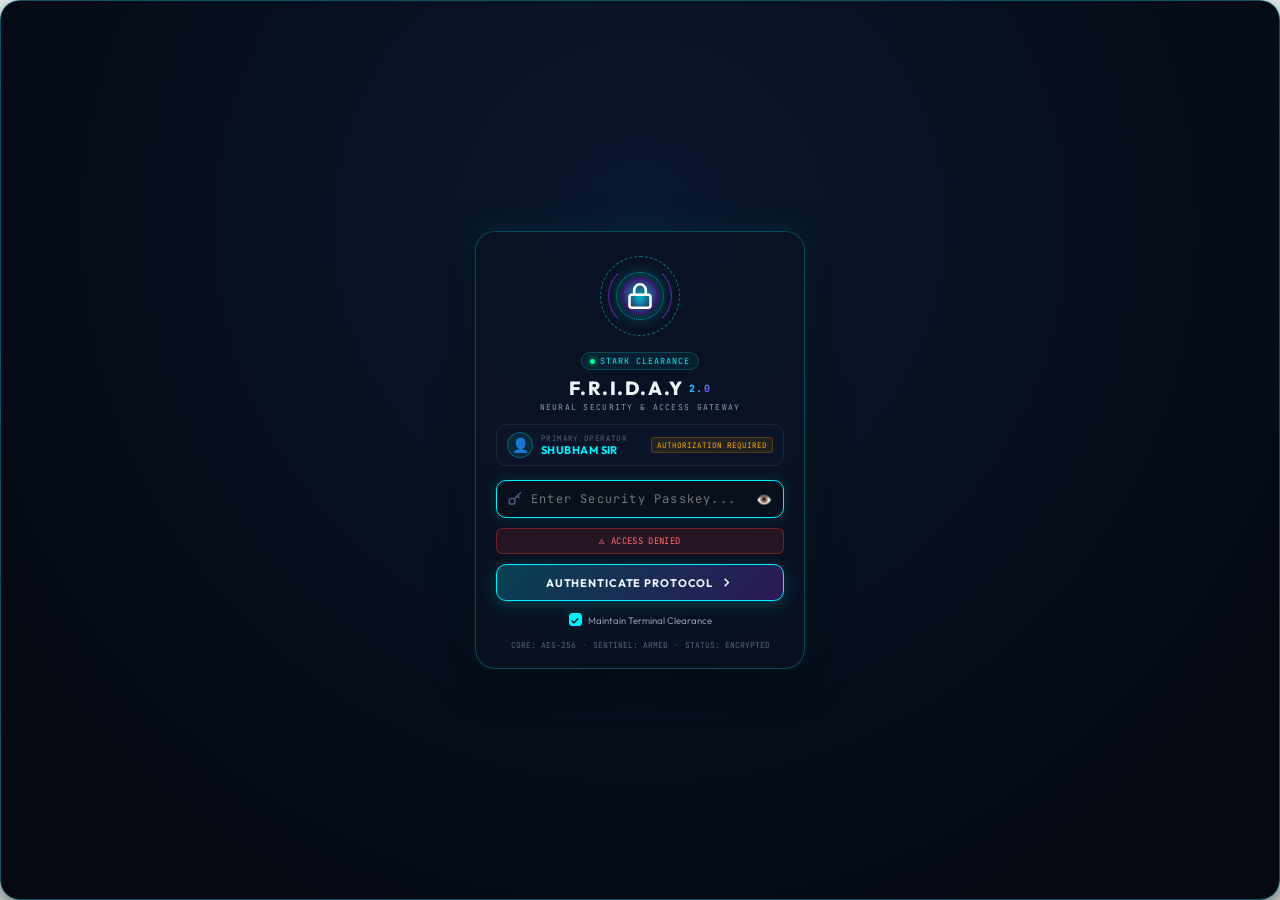
==== commit 4d9224c8: "Add Google Calendar integration and tools" ====
--- a/interface/index.html
+++ b/interface/index.html
@@ -771,6 +771,39 @@
                 <label for="cfg-agent-pass">Agent Security Password</label>
                 <input type="password" id="cfg-agent-pass" class="hud-text-input" placeholder="Optional Auth Password">
               </div>
+
+              <!-- GMAIL CREDENTIALS -->
+              <div class="config-field">
+                <label for="cfg-email">Gmail Address</label>
+                <input type="email" id="cfg-email" class="hud-text-input" placeholder="e.g. user@gmail.com">
+              </div>
+
+              <div class="config-field">
+                <label for="cfg-email-pass">Gmail App Password (16-Digit)</label>
+                <div class="input-with-toggle">
+                  <input type="password" id="cfg-email-pass" class="hud-text-input" placeholder="16-character App Password">
+                  <button type="button" class="eye-toggle-btn" data-target="cfg-email-pass">👁️</button>
+                </div>
+              </div>
+
+              <!-- GOOGLE CALENDAR CREDENTIALS -->
+              <div class="config-field">
+                <label for="cfg-gcal-client-id">Google Calendar Client ID</label>
+                <input type="text" id="cfg-gcal-client-id" class="hud-text-input" placeholder="Google OAuth 2.0 Client ID">
+              </div>
+
+              <div class="config-field">
+                <label for="cfg-gcal-client-secret">Google Calendar Client Secret</label>
+                <div class="input-with-toggle">
+                  <input type="password" id="cfg-gcal-client-secret" class="hud-text-input" placeholder="Google OAuth 2.0 Client Secret">
+                  <button type="button" class="eye-toggle-btn" data-target="cfg-gcal-client-secret">👁️</button>
+                </div>
+              </div>
+
+              <div class="config-field">
+                <label for="cfg-gcal-calendar-id">Google Calendar ID</label>
+                <input type="text" id="cfg-gcal-calendar-id" class="hud-text-input" placeholder="primary (default)">
+              </div>
             </div>
 
             <button class="settings-btn primary full-w" id="btn-save-api-config">Save & Synchronize API Credentials</button>
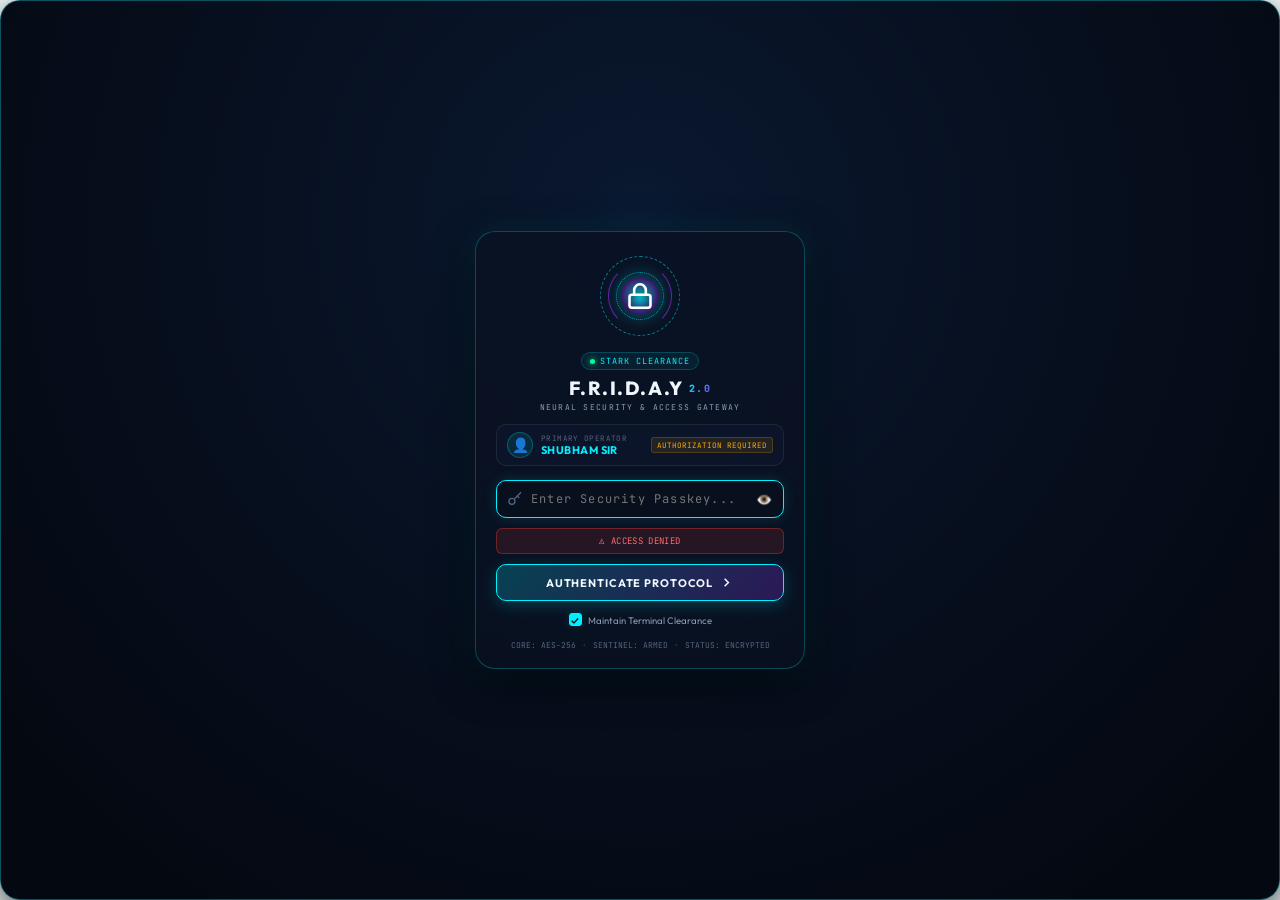
==== commit 47c8371d: "Improve Live Mode" ====
--- a/interface/index.html
+++ b/interface/index.html
@@ -709,49 +709,95 @@
             </div>
           </div>
 
-          <!-- FULL SYSTEM & API KEYS CONFIGURATION (CLI Replacement) -->
+          <!-- MULTI-TIER NEURAL CORE CASCADE (MULTI-KEY MANAGER) -->
+          <div class="settings-section-card neural-cascade-card">
+            <div class="section-title">
+              <span class="sec-icon">⚡</span>
+              <span>Autonomous Neural Core Cascade (Zero-Downtime Multi-Key Engine)</span>
+            </div>
+            <p class="section-subtext">F.R.I.D.A.Y automatically shifts load: <b>Groq (P1) → Google Gemini (P2) → Hugging Face (P3) → OpenRouter (P4)</b> across all model pools. Store multiple keys per provider for infinite quota failover.</p>
+
+            <div class="neural-providers-container">
+              <!-- PROVIDER 1: GROQ -->
+              <div class="neural-provider-block" data-provider="GROQ">
+                <div class="provider-header">
+                  <div class="provider-info">
+                    <span class="provider-badge p1">P1</span>
+                    <span class="provider-title">⚡ Groq Cloud LPUs</span>
+                    <span class="provider-tag">Ultra-High Speed Inference (Llama 3.3, DeepSeek R1, Gemma 2)</span>
+                  </div>
+                  <span class="keys-count-badge" id="count-GROQ">0 Keys</span>
+                </div>
+                <div class="key-input-row">
+                  <input type="password" class="hud-text-input provider-new-key" id="input-key-GROQ" placeholder="Paste Groq API Key (gsk_...)">
+                  <button type="button" class="settings-btn primary btn-add-neural-key" data-provider="GROQ">+ Add Key</button>
+                </div>
+                <div class="neural-keys-list" id="list-keys-GROQ"></div>
+              </div>
+
+              <!-- PROVIDER 2: GEMINI -->
+              <div class="neural-provider-block" data-provider="GEMINI">
+                <div class="provider-header">
+                  <div class="provider-info">
+                    <span class="provider-badge p2">P2</span>
+                    <span class="provider-title">🔷 Google Gemini Official</span>
+                    <span class="provider-tag">All Gemini Models (2.5 Flash, 2.0 Flash) • 1M Context</span>
+                  </div>
+                  <span class="keys-count-badge" id="count-GEMINI">0 Keys</span>
+                </div>
+                <div class="key-input-row">
+                  <input type="password" class="hud-text-input provider-new-key" id="input-key-GEMINI" placeholder="Paste Gemini API Key (AIzaSy...)">
+                  <button type="button" class="settings-btn primary btn-add-neural-key" data-provider="GEMINI">+ Add Key</button>
+                </div>
+                <div class="neural-keys-list" id="list-keys-GEMINI"></div>
+              </div>
+
+              <!-- PROVIDER 3: HUGGING FACE -->
+              <div class="neural-provider-block" data-provider="HUGGINGFACE">
+                <div class="provider-header">
+                  <div class="provider-info">
+                    <span class="provider-badge p3">P3</span>
+                    <span class="provider-title">🤗 Hugging Face Serverless</span>
+                    <span class="provider-tag">30+ Reasoning Models (DeepSeek-R1, Qwen 2.5, Llama 3.3)</span>
+                  </div>
+                  <span class="keys-count-badge" id="count-HUGGINGFACE">0 Keys</span>
+                </div>
+                <div class="key-input-row">
+                  <input type="password" class="hud-text-input provider-new-key" id="input-key-HUGGINGFACE" placeholder="Paste Hugging Face Token (hf_...)">
+                  <button type="button" class="settings-btn primary btn-add-neural-key" data-provider="HUGGINGFACE">+ Add Key</button>
+                </div>
+                <div class="neural-keys-list" id="list-keys-HUGGINGFACE"></div>
+              </div>
+
+              <!-- PROVIDER 4: OPENROUTER -->
+              <div class="neural-provider-block" data-provider="OPENROUTER">
+                <div class="provider-header">
+                  <div class="provider-info">
+                    <span class="provider-badge p4">P4</span>
+                    <span class="provider-title">🌐 OpenRouter Resilient Pool</span>
+                    <span class="provider-tag">26+ Resilient Free Models Backup</span>
+                  </div>
+                  <span class="keys-count-badge" id="count-OPENROUTER">0 Keys</span>
+                </div>
+                <div class="key-input-row">
+                  <input type="password" class="hud-text-input provider-new-key" id="input-key-OPENROUTER" placeholder="Paste OpenRouter API Key (sk-or-v1-...)">
+                  <button type="button" class="settings-btn primary btn-add-neural-key" data-provider="OPENROUTER">+ Add Key</button>
+                </div>
+                <div class="neural-keys-list" id="list-keys-OPENROUTER"></div>
+              </div>
+            </div>
+            <div class="settings-toast hidden" id="neural-keys-toast">✓ Neural Keys Updated Successfully</div>
+          </div>
+
+          <!-- EXTERNAL TOOLS & SYSTEM CREDENTIALS -->
           <div class="settings-section-card">
             <div class="section-title">
-              <span class="sec-icon">🔑</span>
-              <span>API Keys & Neural Core Settings</span>
-            </div>
-            <p class="section-subtext">Directly configure all API integrations and credentials previously managed via command line.</p>
+              <span class="sec-icon">🛠️</span>
+              <span>External Tools & System Credentials</span>
+            </div>
+            <p class="section-subtext">Configure search, weather, email, calendar and security credentials.</p>
 
             <div class="api-keys-grid">
-              <div class="config-field">
-                <label for="cfg-llm-url">LLM Provider Service URL</label>
-                <input type="text" id="cfg-llm-url" class="hud-text-input" placeholder="e.g. https://api.openai.com/v1 or Groq/OpenRouter">
-              </div>
-
-              <div class="config-field">
-                <label for="cfg-llm-model">Neural Model Name</label>
-                <input type="text" id="cfg-llm-model" class="hud-text-input" placeholder="e.g. gpt-4o, llama-3.3-70b-versatile">
-              </div>
-
-              <div class="config-field">
-                <label for="cfg-llm-key">Primary LLM API Key</label>
-                <div class="input-with-toggle">
-                  <input type="password" id="cfg-llm-key" class="hud-text-input" placeholder="Enter LLM API Key">
-                  <button type="button" class="eye-toggle-btn" data-target="cfg-llm-key">👁️</button>
-                </div>
-              </div>
-
-              <div class="config-field">
-                <label for="cfg-openrouter-key">OpenRouter API Key (Quota Failover / Multi-Model)</label>
-                <div class="input-with-toggle">
-                  <input type="password" id="cfg-openrouter-key" class="hud-text-input" placeholder="Enter OpenRouter API Key">
-                  <button type="button" class="eye-toggle-btn" data-target="cfg-openrouter-key">👁️</button>
-                </div>
-              </div>
-
-              <div class="config-field">
-                <label for="cfg-gemini-key">Gemini API Key (Live Vision)</label>
-                <div class="input-with-toggle">
-                  <input type="password" id="cfg-gemini-key" class="hud-text-input" placeholder="Enter Google Gemini API Key">
-                  <button type="button" class="eye-toggle-btn" data-target="cfg-gemini-key">👁️</button>
-                </div>
-              </div>
-
               <div class="config-field">
                 <label for="cfg-weather-key">Weather API Key</label>
                 <input type="text" id="cfg-weather-key" class="hud-text-input" placeholder="OpenWeatherMap API Key">
@@ -806,7 +852,7 @@
               </div>
             </div>
 
-            <button class="settings-btn primary full-w" id="btn-save-api-config">Save & Synchronize API Credentials</button>
+            <button class="settings-btn primary full-w" id="btn-save-api-config">Save & Synchronize Tool Credentials</button>
             <div class="settings-toast hidden" id="api-config-toast">✓ Credentials Synchronized with config.json</div>
           </div>
 
--- a/interface/style.css
+++ b/interface/style.css
@@ -3177,3 +3177,183 @@
   box-shadow: 0 0 10px #ff0055;
   animation: dot-pulse 1s infinite ease-in-out;
 }
+
+
+/* =============================================================================
+   AUTONOMOUS MULTI-TIER NEURAL CORE CASCADE & MULTI-KEY MANAGER
+   ============================================================================= */
+.neural-cascade-card {
+  border-color: rgba(56, 189, 248, 0.25) !important;
+}
+
+.neural-providers-container {
+  display: flex;
+  flex-direction: column;
+  gap: 10px;
+  margin-top: 10px;
+}
+
+.neural-provider-block {
+  background: rgba(10, 20, 38, 0.55);
+  border: 1px solid rgba(255, 255, 255, 0.08);
+  border-radius: 6px;
+  padding: 10px;
+  transition: border-color 0.2s ease, background 0.2s ease;
+}
+
+.neural-provider-block:hover {
+  border-color: rgba(56, 189, 248, 0.35);
+  background: rgba(10, 25, 48, 0.65);
+}
+
+.provider-header {
+  display: flex;
+  align-items: center;
+  justify-content: space-between;
+  margin-bottom: 8px;
+}
+
+.provider-info {
+  display: flex;
+  align-items: center;
+  gap: 8px;
+  flex-wrap: wrap;
+}
+
+.provider-badge {
+  font-size: 9px;
+  font-weight: 700;
+  font-family: var(--font-mono);
+  padding: 2px 6px;
+  border-radius: 4px;
+}
+
+.provider-badge.p1 {
+  background: rgba(56, 189, 248, 0.2);
+  color: #38bdf8;
+  border: 1px solid rgba(56, 189, 248, 0.4);
+}
+
+.provider-badge.p2 {
+  background: rgba(245, 158, 11, 0.2);
+  color: #fbbf24;
+  border: 1px solid rgba(245, 158, 11, 0.4);
+}
+
+.provider-badge.p3 {
+  background: rgba(16, 185, 129, 0.2);
+  color: #34d399;
+  border: 1px solid rgba(16, 185, 129, 0.4);
+}
+
+.provider-badge.p4 {
+  background: rgba(168, 85, 247, 0.2);
+  color: #c084fc;
+  border: 1px solid rgba(168, 85, 247, 0.4);
+}
+
+.provider-title {
+  font-size: 11px;
+  font-weight: 600;
+  color: #f8fafc;
+}
+
+.provider-tag {
+  font-size: 9px;
+  color: var(--text-muted);
+  font-family: var(--font-mono);
+}
+
+.keys-count-badge {
+  font-size: 9px;
+  font-family: var(--font-mono);
+  background: rgba(255, 255, 255, 0.06);
+  padding: 2px 7px;
+  border-radius: 10px;
+  color: #94a3b8;
+  border: 1px solid rgba(255, 255, 255, 0.1);
+}
+
+.keys-count-badge.has-keys {
+  background: rgba(16, 185, 129, 0.15);
+  color: #34d399;
+  border-color: rgba(16, 185, 129, 0.3);
+}
+
+.key-input-row {
+  display: flex;
+  gap: 6px;
+  align-items: center;
+  margin-bottom: 6px;
+}
+
+.key-input-row input {
+  flex: 1;
+  font-family: var(--font-mono);
+  font-size: 10px;
+  padding: 6px 10px;
+}
+
+.btn-add-neural-key {
+  padding: 6px 12px;
+  font-size: 10px;
+  white-space: nowrap;
+}
+
+.neural-keys-list {
+  display: flex;
+  flex-direction: column;
+  gap: 4px;
+}
+
+.neural-key-item {
+  display: flex;
+  align-items: center;
+  justify-content: space-between;
+  background: rgba(2, 6, 23, 0.6);
+  border: 1px solid rgba(255, 255, 255, 0.06);
+  border-radius: 4px;
+  padding: 4px 8px;
+  font-family: var(--font-mono);
+  font-size: 10px;
+}
+
+.key-masked-text {
+  color: #cbd5e1;
+  letter-spacing: 0.5px;
+}
+
+.key-actions {
+  display: flex;
+  gap: 4px;
+  align-items: center;
+}
+
+.key-btn {
+  background: transparent;
+  border: 1px solid rgba(255, 255, 255, 0.1);
+  border-radius: 3px;
+  color: #94a3b8;
+  cursor: pointer;
+  padding: 2px 6px;
+  font-size: 10px;
+  transition: all 0.2s;
+}
+
+.key-btn:hover {
+  background: rgba(255, 255, 255, 0.1);
+  color: #fff;
+}
+
+.key-btn.delete-key:hover {
+  background: rgba(239, 68, 68, 0.2);
+  border-color: rgba(239, 68, 68, 0.4);
+  color: #f87171;
+}
+
+.no-keys-hint {
+  font-size: 9px;
+  color: #64748b;
+  font-style: italic;
+  padding: 2px 4px;
+}
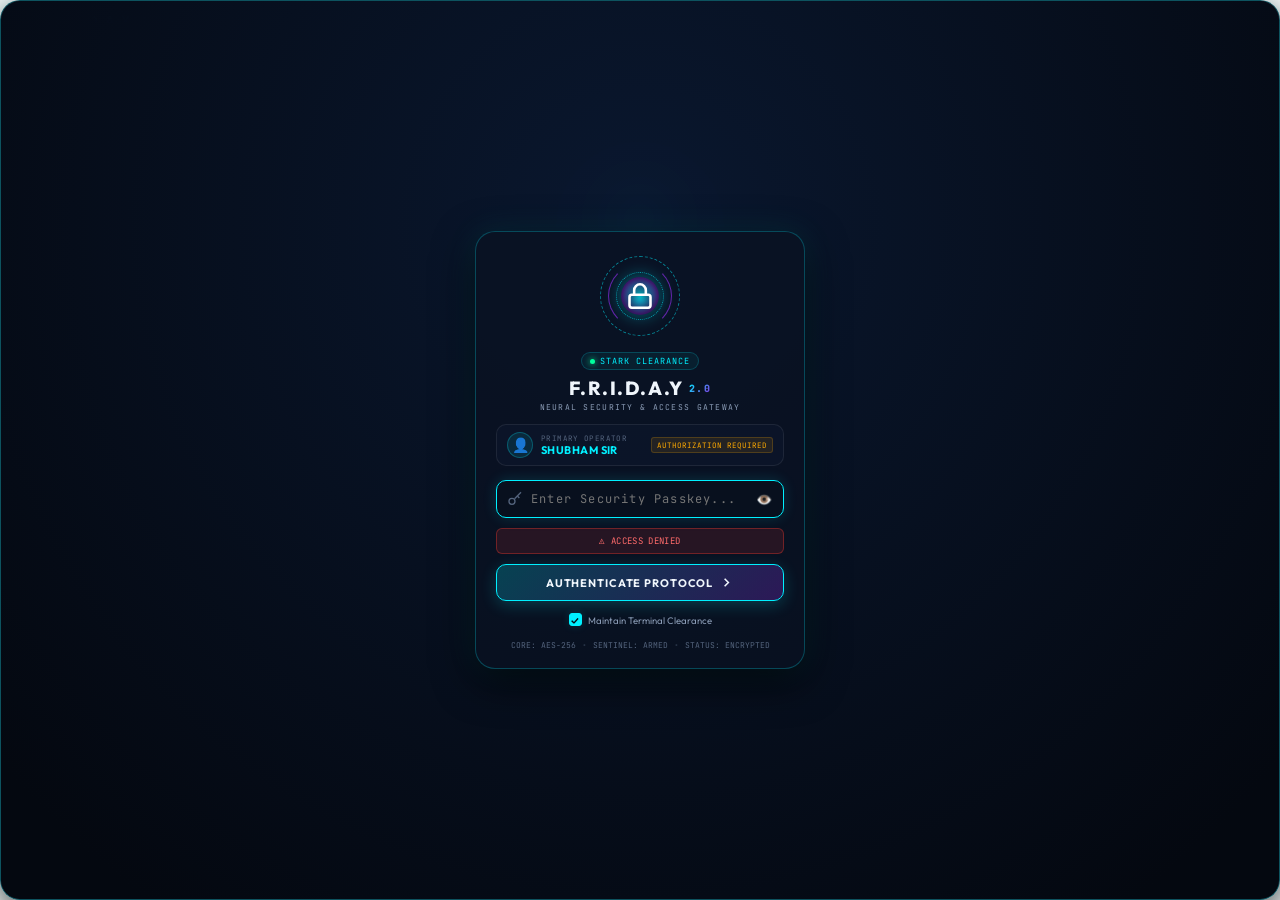
==== commit ad21d880: "Add Emotions" ====
--- a/interface/index.html
+++ b/interface/index.html
@@ -627,7 +627,6 @@
             <div class="setting-row">
               <div class="setting-meta">
                 <span class="setting-name">Hands-Free Wake Word</span>
-                <span class="setting-desc">Listen in background for "Hey Friday" summon trigger</span>
               </div>
               <label class="hud-toggle">
                 <input type="checkbox" id="setting-wakeword-enabled">
@@ -638,7 +637,6 @@
             <div class="setting-row">
               <div class="setting-meta">
                 <span class="setting-name">Multimodal Live Vision Protocol</span>
-                <span class="setting-desc">Stream real-time screen or camera frames via Gemini</span>
               </div>
               <div class="settings-btn-group">
                 <button class="mini-hud-btn" id="btn-start-screen-vision">🖥️ Screen</button>
@@ -649,7 +647,6 @@
             <div class="setting-row">
               <div class="setting-meta">
                 <span class="setting-name">Proactive Executive Briefing</span>
-                <span class="setting-desc">Trigger comprehensive audio-visual status overview</span>
               </div>
               <button class="mini-hud-btn" id="btn-trigger-briefing-settings">Launch Now</button>
             </div>
@@ -657,7 +654,6 @@
             <div class="setting-row">
               <div class="setting-meta">
                 <span class="setting-name">Global Desktop Hotkey</span>
-                <span class="setting-desc">Summon or dismiss anywhere on Windows</span>
               </div>
               <div class="hotkey-display-pill">Ctrl + Space</div>
             </div>
@@ -673,7 +669,6 @@
             <div class="setting-row">
               <div class="setting-meta">
                 <span class="setting-name">Voice Audio Drive (TTS)</span>
-                <span class="setting-desc">Enable spoken responses from F.R.I.D.A.Y</span>
               </div>
               <label class="hud-toggle">
                 <input type="checkbox" id="setting-voice-enabled" checked>
@@ -683,16 +678,14 @@
 
             <div class="setting-row">
               <div class="setting-meta">
-                <span class="setting-name">Speech Rate</span>
-                <span class="setting-desc">Voice playback speed (<span id="val-speech-rate">185</span> WPM)</span>
+                <span class="setting-name">Speech Rate (<span id="val-speech-rate">185</span> WPM)</span>
               </div>
               <input type="range" class="hud-slider" id="setting-speech-rate" min="130" max="240" value="185">
             </div>
 
             <div class="setting-row">
               <div class="setting-meta">
-                <span class="setting-name">Synthesizer Pitch</span>
-                <span class="setting-desc">Vocal tone frequency (<span id="val-speech-pitch">50</span>%)</span>
+                <span class="setting-name">Synthesizer Pitch (<span id="val-speech-pitch">50</span>%)</span>
               </div>
               <input type="range" class="hud-slider" id="setting-speech-pitch" min="20" max="90" value="50">
             </div>
@@ -700,7 +693,6 @@
             <div class="setting-row">
               <div class="setting-meta">
                 <span class="setting-name">Holographic Sound Effects (SFX)</span>
-                <span class="setting-desc">Futuristic audio beeps on mode toggle & clicks</span>
               </div>
               <label class="hud-toggle">
                 <input type="checkbox" id="setting-sfx-enabled" checked>
@@ -715,7 +707,6 @@
               <span class="sec-icon">⚡</span>
               <span>Autonomous Neural Core Cascade (Zero-Downtime Multi-Key Engine)</span>
             </div>
-            <p class="section-subtext">F.R.I.D.A.Y automatically shifts load: <b>Groq (P1) → Google Gemini (P2) → Hugging Face (P3) → OpenRouter (P4)</b> across all model pools. Store multiple keys per provider for infinite quota failover.</p>
 
             <div class="neural-providers-container">
               <!-- PROVIDER 1: GROQ -->
@@ -724,7 +715,6 @@
                   <div class="provider-info">
                     <span class="provider-badge p1">P1</span>
                     <span class="provider-title">⚡ Groq Cloud LPUs</span>
-                    <span class="provider-tag">Ultra-High Speed Inference (Llama 3.3, DeepSeek R1, Gemma 2)</span>
                   </div>
                   <span class="keys-count-badge" id="count-GROQ">0 Keys</span>
                 </div>
@@ -741,7 +731,6 @@
                   <div class="provider-info">
                     <span class="provider-badge p2">P2</span>
                     <span class="provider-title">🔷 Google Gemini Official</span>
-                    <span class="provider-tag">All Gemini Models (2.5 Flash, 2.0 Flash) • 1M Context</span>
                   </div>
                   <span class="keys-count-badge" id="count-GEMINI">0 Keys</span>
                 </div>
@@ -758,7 +747,6 @@
                   <div class="provider-info">
                     <span class="provider-badge p3">P3</span>
                     <span class="provider-title">🤗 Hugging Face Serverless</span>
-                    <span class="provider-tag">30+ Reasoning Models (DeepSeek-R1, Qwen 2.5, Llama 3.3)</span>
                   </div>
                   <span class="keys-count-badge" id="count-HUGGINGFACE">0 Keys</span>
                 </div>
@@ -775,7 +763,6 @@
                   <div class="provider-info">
                     <span class="provider-badge p4">P4</span>
                     <span class="provider-title">🌐 OpenRouter Resilient Pool</span>
-                    <span class="provider-tag">26+ Resilient Free Models Backup</span>
                   </div>
                   <span class="keys-count-badge" id="count-OPENROUTER">0 Keys</span>
                 </div>
@@ -795,7 +782,6 @@
               <span class="sec-icon">🛠️</span>
               <span>External Tools & System Credentials</span>
             </div>
-            <p class="section-subtext">Configure search, weather, email, calendar and security credentials.</p>
 
             <div class="api-keys-grid">
               <div class="config-field">
--- a/interface/style.css
+++ b/interface/style.css
@@ -1651,23 +1651,33 @@
   color: var(--text-muted);
 }
 
-/* SETTINGS ACTION BUTTONS */
+/* SETTINGS & PROFILE ACTION BUTTONS */
 .settings-actions-bar,
 .profile-actions-bar {
   display: flex;
-  gap: 8px;
-  margin-top: 4px;
+  align-items: center;
+  gap: 10px;
+  margin-top: 12px;
+  width: 100%;
+  box-sizing: border-box;
 }
 
 .settings-btn {
   flex: 1;
-  padding: 8px 12px;
+  width: 100%;
+  padding: 9px 14px;
   border-radius: var(--radius-md);
   font-family: var(--font-main);
   font-size: 11px;
   font-weight: 600;
   cursor: pointer;
   transition: var(--transition-smooth);
+  text-align: center;
+  display: inline-flex;
+  align-items: center;
+  justify-content: center;
+  white-space: nowrap;
+  box-sizing: border-box;
 }
 .settings-btn.primary {
   background: var(--accent-primary);
@@ -1689,6 +1699,12 @@
 }
 .settings-btn.full-w {
   width: 100%;
+  display: flex;
+  align-items: center;
+  justify-content: center;
+  margin-top: 12px;
+  padding: 9px 14px;
+  box-sizing: border-box;
 }
 
 .settings-toast,
@@ -3295,6 +3311,8 @@
 }
 
 .btn-add-neural-key {
+  flex: 0 0 auto !important;
+  width: auto !important;
   padding: 6px 12px;
   font-size: 10px;
   white-space: nowrap;
